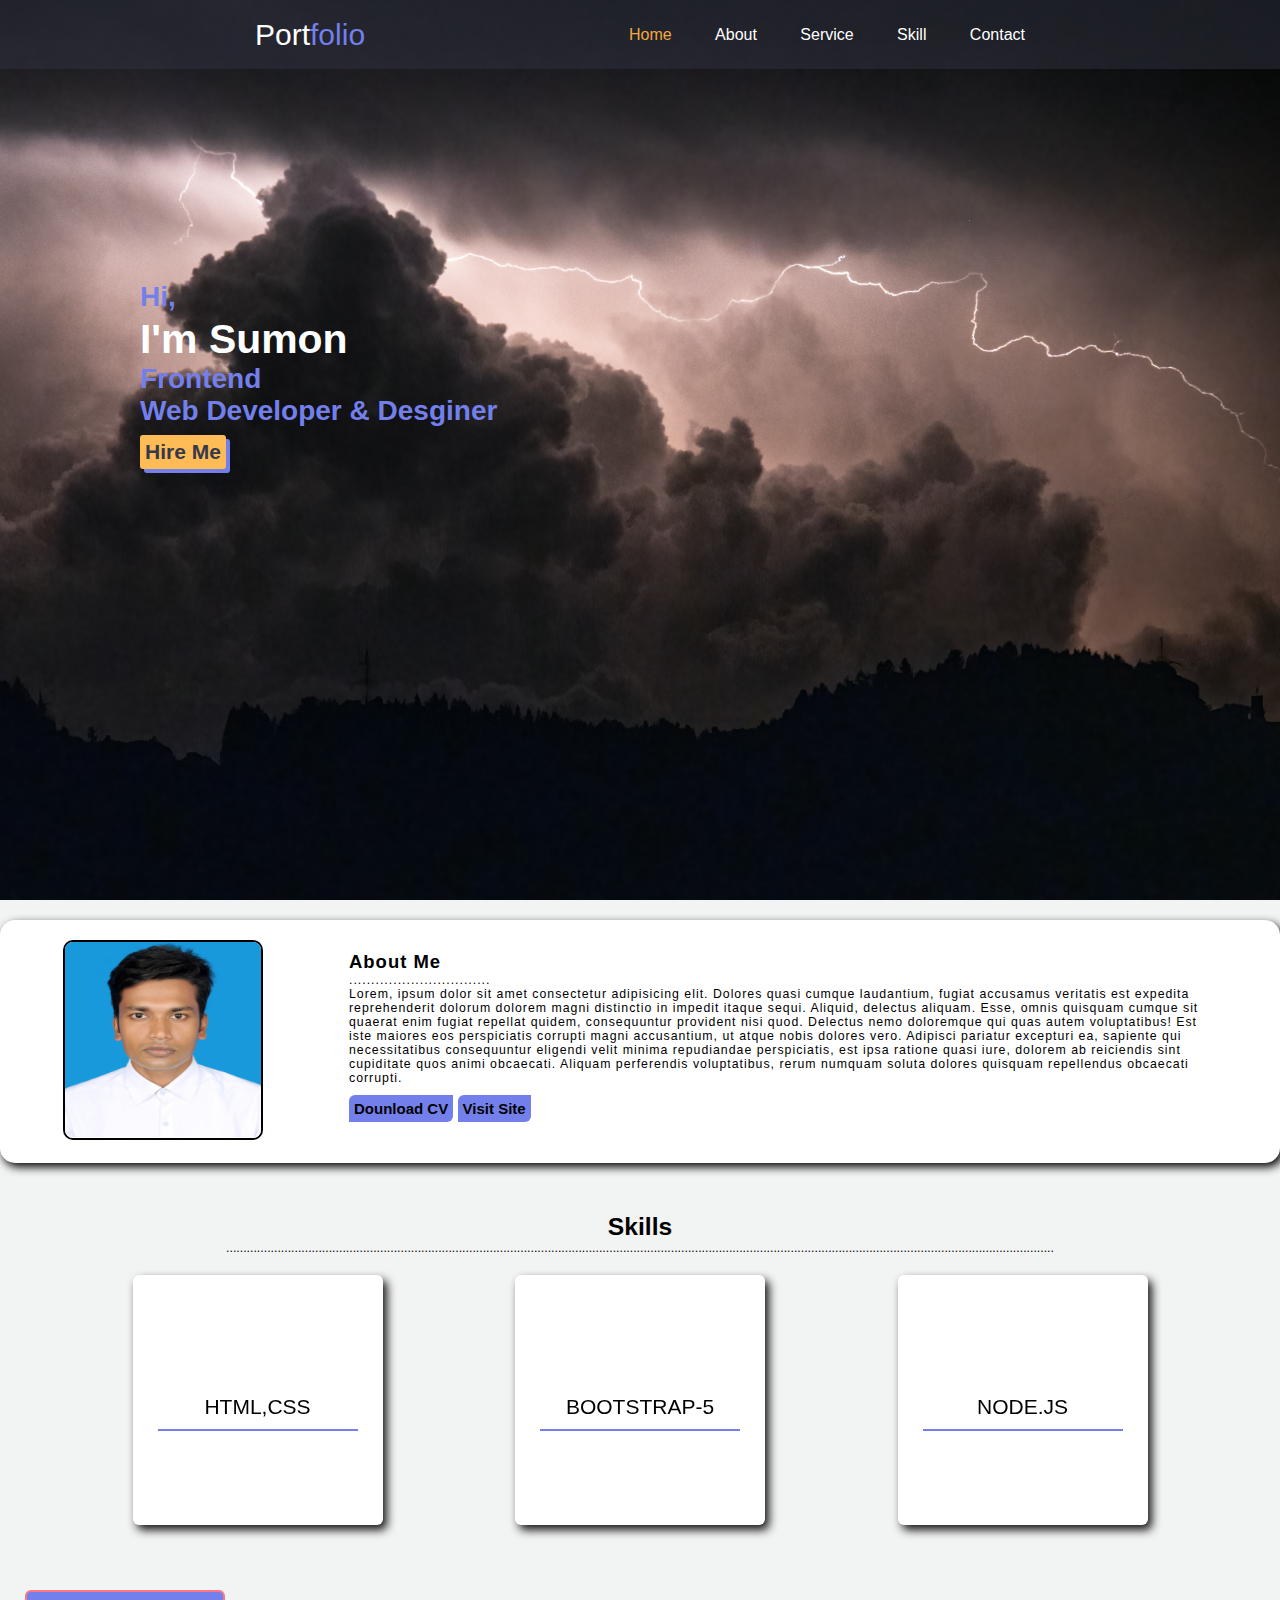
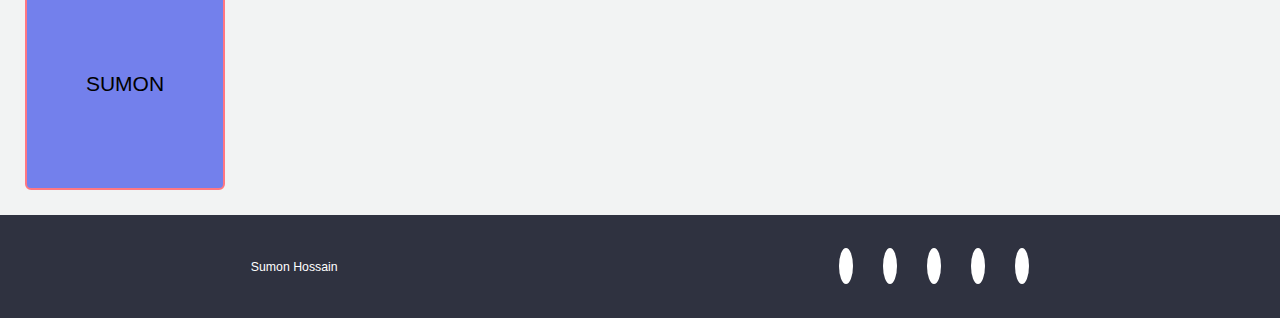
==== index.html @ 9cac77f5 "Aorrw Solved" ====
<!DOCTYPE html>
<html lang="en">
<head>
    <meta charset="UTF-8">
    <meta http-equiv="X-UA-Compatible" content="IE=edge">
    <meta name="viewport" content="width=device-width, initial-scale=1.0">
    <title>My Portfolio</title>
    <!-- font-awesome CDN -->
    <link rel="stylesheet" href="https://cdnjs.cloudflare.com/ajax/libs/font-awesome/6.1.2/css/all.min.css" integrity="sha512-1sCRPdkRXhBV2PBLUdRb4tMg1w2YPf37qatUFeS7zlBy7jJI8Lf4VHwWfZZfpXtYSLy85pkm9GaYVYMfw5BC1A==" crossorigin="anonymous" referrerpolicy="no-referrer" /> 
    <!-- CSS -->
    <link rel="stylesheet" href="index.css">
    <!-- for mobaile responsive desgin -->
    <link rel="stylesheet" media="screen and (max-width: 600px)" href="mobaile.css">
    <!-- for laptop responsive desgin -->
    <link rel="stylesheet" media="screen and (max-width: 900px)" href="laptop.css">
    
</head>
<body>
    <div class="arrow" id="uparrow">
        <a href="#home"><i class="fa-solid fa-angles-up"></i></a>
    </div>

    <div class="containers">
        
        <div class="bg_img" id="home">
            <!-- ------------------NAVBAR START------------------ -->
            <header class="header">
                <div class="container">
                    <div class="row align-items-center justify-content-between">
                        <div class="logo">
                            <a href="#">Port<span>folio</span></a>
                        </div>
                        <button type="button" class="nav-toggler">
                            <span></span>
                        </button>
                        <div class="nav">
                            <ul>
                                <li><a href="#" class="active">Home</a></li>
                                <li><a href="#">About</a></li>
                                <li><a href="#">Service</a></li>
                                <li><a href="#">Skill</a></li>
                                <li><a href="#">Contact</a></li>
                            </ul>
                        </div>
                    </div>
                </div>
            </header>
            
            <!-- ------------------NAVBAR END------------------ -->
            <div class="search2">
                <input type="text" placeholder="Search">
            </div>
            <div class="banner-text">
                <h3> <span class="text3">Hi,</span><br>I'm Sumon</h3>
                <h3 class="text3">Frontend <br>Web Developer & Desginer</h3>           
                <input type="button" value="Hire Me">
            </div>
            
        </div>
        
        
        <!-- ------------------------------ABOUT START----------------------------- -->


        <div class="about">
            <div class="profile-pic">
                <img src="images/Img.jpg" alt="">
            </div>
            <div class="description">
                <h2>About Me</h2>
                ................................
                <p>Lorem, ipsum dolor sit amet consectetur adipisicing elit. Dolores quasi cumque laudantium, fugiat accusamus veritatis est expedita reprehenderit dolorum dolorem magni distinctio in impedit itaque sequi. Aliquid, delectus aliquam. Esse, omnis quisquam cumque sit quaerat enim fugiat repellat quidem, consequuntur provident nisi quod. Delectus nemo doloremque qui quas autem voluptatibus! Est iste maiores eos perspiciatis corrupti magni accusantium, ut atque nobis dolores vero. Adipisci pariatur excepturi ea, sapiente qui necessitatibus consequuntur eligendi velit minima repudiandae perspiciatis, est ipsa ratione quasi iure, dolorem ab reiciendis sint cupiditate quos animi obcaecati. Aliquam perferendis voluptatibus, rerum numquam soluta dolores quisquam repellendus obcaecati corrupti.</p>
                <button>Dounload CV</button>
                <button>Visit Site</button>
            </div>
            
        </div>
    
    
        <!-- ---------------------------SKILL START ----------------------------- -->
        <div class="skills">
            <h1 class="skill">Skills</h1>
           ..................................................................................................................................................................................................................................................
            <div class="skill_div">
                <div class="box">
                  <div class="box_front">
                        HTML,CSS
                        <div class="underline"></div>
                  </div>
                  <div class="box_back">
                        JAVASCRIPT
                        <div class="underline"></div>
                  </div>
                </div>
                <div class="box">
                    <div class="box_front2">
                        BOOTSTRAP-5
                        <div class="underline"></div>
                    </div>
                    <div class="box_back2">REACT.JS
                        <div class="underline"></div></div>
                </div>
                <div class="box">
                    <div class="box_front3">
                        NODE.JS
                        <div class="underline"></div>
                    </div>
                    <div class="box_back3">
                        MONGODB
                        <div class="underline"></div>
                    </div>
                </div>
            </div>
        </div>
    
    
        <div class="animation-div">
            <div class="anim-row">
                <div class="anim-box">
                    SUMON
                </div>
            </div>
        </div>

        <div class="footer">
            <div class="title">
                Sumon Hossain
            </div>
            <div class="link">
                <li><a href="#"><i class="fa-brands fa-facebook-f"></i></a></li>
                <li><a href="#"><i class="fa-brands fa-linkedin-in"></i></a></li>
                <li><a href="#"><i class="fa-solid fa-envelope"></i></a></li>
                <li><a href="#"><i class="fa-brands fa-twitter"></i></a></li>
                <li><a href="#"><i class="fa-brands fa-instagram"></i></a></li>
            </div>
        </div>
    </div>
    
































    <script src="index.js"></script>
</body>
</html>
---- index.css ----
/* ****************Root Variable**************** */
:root{
    --color-primary: #7380ec;
    --color-secondery: #4a964a;
    --color-danger: #ff7782;
    --color-success: #41f1b6;
    --color-warning: #ffbb55;
    --color-white: #fff;
    --color-info-dark: #7d8da1;
    --color-info-light: #dce1eb;
    --color-dark: #363949;
    --color-light: rgba(132,139,200,0.18);
    --color-primary-varient: #111e88;
    --color-dark-varient: #677483;
    --color-background: #F2F3F3;
    --color-Soft: lightgray;
    --color-1: #2f3240;

    --card-border-radius: 2rem;
    --border-radius-1: 0.4rem;
    --border-radius-2: 0.8rem;
    --border-radius-3: 1.2rem;

    --card-padding: 1.8rem;
    --padding: 1.2rem;

    --box-shadow: 0 2rem 3rem var(--color-light);
}

*{
    margin: 0;
    padding: 0;
    box-sizing: border-box;
    text-decoration: none;
    list-style: none;
    outline: 0;
    appearance: none;
    border: 0;
       
}

html{
    font-size: 14px;
}
body{
    width: 100vw;
    height: 100vh;
    font-family: sans-serif;
    font-size: 0.88rem;
    background: var(--color-background);
    user-select: none;
    /* overflow-x: hidden; */
}


.bg_img{
    background-image: url('images/bg.jpg');
    height: 100vh;
    width: 100%;
    background-position: center;
    background-repeat: no-repeat;
    background-size: cover;
    background-attachment: fixed;
}

.bg_img .banner-text{
    display: flex;
    flex-wrap: wrap;
    justify-content: center;
   
    color: var(--color-white);
    margin-top: 200px;
    font-size: 2.5rem;
    margin-left: 10rem;
    display: inline-block;
}
.bg_img .banner-text .text3{
    color: var(--color-primary);
    font-size: 2rem;
}
.bg_img .banner-text .name{
    color: var(--color-primary);
}
.bg_img .banner-text input{
    padding: 5px;
    background-color: var(--color-warning);
    border-radius: 3px;
    font-size: 1.5rem;
    font-weight: bold;
    color: var(--color-dark);
    cursor: pointer;
    transition: all 0.3s ease;
    box-shadow: 4px 4px var(--color-primary);
    animation-name: hirebutton;
    animation-duration: 2s;
    animation-iteration-count: infinite;
}
.bg_img .banner-text input:hover{
    background-color: var(--color-dark);
    color: white;
    box-shadow: none;
    border: 1px solid white;
}


@keyframes hirebutton {
    0%{
        color: white;
    }
    50%{
        color: black;
    }
    100%{
        color: white;
    }
    
}

.search2{
    display: flex;
    flex-wrap: wrap;
    justify-content: center;
    margin-top: 100px;
    display: none;
}
.search2 input{
    padding: 10px;
    width: 300px;
    border-radius: 5px;
    background-image: url('images/search.png');
    background-repeat: no-repeat;
    text-align: start;
    padding-left: 30px;
    background-position: 5px 6px;
    background-size: 25px;
    transition: all 0.3s ease;
}
.search2 input:hover{
    background-color: var(--color-info-light);
    border: var(--color-primary);
    
}

.arrow i{
    color: var(--color-primary);
    background: white;
    border-radius: 50%;
    padding: 5px;
    font-size: 1.5rem;
    position: fixed;
    
    right: 20px;
    bottom: 20px;
    z-index: 22;
    display: none;
}
.arrow.active i{
    display: block;
}
/* id for js */
.arrow.active{
    display: block;
}

/*********************BANNER END*********************** */
ul{
    list-style: none;
}
a{
    text-decoration: none;
}
.container{
    max-width: 800px;
    margin: auto;
}
.row{
    display: flex;
    flex-wrap: wrap;
}
.align-items-center{
    align-items: center;
}
.justify-content-between{
    justify-content: space-between;
}

/* header */
.header{
    background-color: rgba(47, 50, 64, .5);
    padding: 12px 0;
    line-height: 1.5;
}

.header .logo,
.header .nav{
    padding: 0 15px;
}
.header .logo span{
    color: var(--color-primary);
}
.header .logo a{
    font-size: 30px;
    color: #fff;
    text-transform: capitalize;
}


.header .nav ul li{
    display: inline-block;
    margin-left: 40px;
}
.header .nav ul li a{
    display: block;
    font-size: 16px;
    text-transform: capitalize;
    color: #fff;
    padding: 10px 0;
    transition: all 0.3s ease;
}
.header .nav ul li a.active,
.header .nav ul li a:hover{
    color: #f3a93d;
}
.nav-toggler{
    height: 34px;
    width: 44px;
    background-color: #fff;
    border-radius: 4px;
    cursor: pointer;
    border: none;
    display: none;
    margin-right: 15px;
}
.nav-toggler:focus{
    outline: none;
    box-shadow: 0 0 15px rgba(255, 255, 255, 0.5);
}
.nav-toggler span{
    height: 2px;
    width: 20px;
    background-color: var(--color-1);
    display: block;
    margin: auto;
    position: relative;
    transition: all 0.3s ease;
}
.nav-toggler.active span{
    background-color: transparent;
}
.nav-toggler span::before,
.nav-toggler span::after{
    content: '';
    position: absolute;
    left: 0;
    top: 0;
    width: 100%;
    height: 100%;
    background-color: var(--color-1);
    transition: all 0.3s ease;
}
.nav-toggler span::before{
    transform: translateY(-6px);
}
.nav-toggler.active span::before{
    transform: rotate(45deg);
}
.nav-toggler span::after{
    transform: translateY(6px);
}
.nav-toggler.active span::after{
    transform: rotate(135deg);
}
/* float Clear */
.bg_img::after{
    display: table;
    clear: both;
    content: "";
}
/* *************************NAVBAR END************************** */

.about{
    display: flex;
    justify-content: center;
    align-items: center;
    margin: 20px 0;
    padding: 20px;
    background: var(--color-white);
    border-radius: 15px;
    box-shadow: 3px 4px 10px black;
    transition: all 0.3s ease;
}
.about:hover{
    box-shadow: none;
}

.about .profile-pic{
    margin: 0 auto;
   
}

.about .profile-pic img{
    width: 200px;
    height: 200px;
    border: 2px solid black;
    border-radius: 10px ;
}

.about .description{
    width: 70%;
    margin: 0 auto;
    text-align: left;
    letter-spacing: 1px;
}

.about .description h2{
    font-weight: bold;
}

.about .description button{
    background: var(--color-primary);
    margin: 10px 0;
    padding: 5px;
    font-size: 15px;
    font-weight: bold;
    border-top-left-radius: 6px;
    border-bottom-right-radius: 6px;
    cursor: pointer;
    transition: all 0.3s ease;
}
.about .description button:hover{
    background: #4a964a;
    color: #161515;
}
/* ******************************ABOUT END*********************** */

.skills{
    text-align: center;
    padding: 20px;
}
.skills .skill{
  margin-top: 10px;
}

.skills .skill_div{
    display: flex;
    justify-content: space-evenly;
    flex-wrap: wrap;
    align-items: center;
}


.box{
    margin: 20px;
    width: 250px;
    height: 250px;
}
.box_front{
    width: 250px;
    height: 250px;
    background: #FFF;
    position: absolute;
    text-align: center;
    font-size: 1.5rem;
    padding-top: 120px;
    border-radius: 6px;
    box-shadow: 4px 5px 10px #161515;

    transform: rotateY(0deg);
    backface-visibility: hidden;
    transition: transform 1s linear;
}
.box:hover .box_front{
    transform: rotateY(-180deg);
}

.box_back{
    width: 250px;
    height: 250px;
    background: #08b3d1;
    position: absolute;
    text-align: center;
    font-size: 1.5rem;
    padding-top: 120px;
    border-radius: 6px;
    box-shadow: 4px 5px 10px #161515;

    transform: rotateY(180deg);
    backface-visibility: hidden;
    transition: transform 1s linear;
}
.box:hover .box_back{
    transform: rotateY(0deg);
}


.box_front2{
    width: 250px;
    height: 250px;
    background: #FFF;
    position: absolute;
    text-align: center;
    font-size: 1.5rem;
    padding-top: 120px;
    border-radius: 6px;
    box-shadow: 4px 5px 10px #161515;

    transform: rotateX(0deg);
    backface-visibility: hidden;
    transition: transform 1s linear;
}
.box:hover .box_front2{
    transform: rotateX(-180deg);
}

.box_back2{
    width: 250px;
    height: 250px;
    background: salmon;
    position: absolute;
    text-align: center;
    font-size: 1.5rem;
    padding-top: 120px;
    border-radius: 6px;
    box-shadow: 4px 5px 10px #161515;

    transform: rotateY(180deg);
    backface-visibility: hidden;
    transition: transform 1s linear;
}
.box:hover .box_back2{
    transform: rotateX(0deg);
}


.box_front3{
    width: 250px;
    height: 250px;
    background: #FFF;
    position: absolute;
    text-align: center;
    font-size: 1.5rem;
    padding-top: 120px;
    border-radius: 6px;
    box-shadow: 4px 5px 10px #161515;

    transform: rotateX(0deg);
    backface-visibility: hidden;
    transition: transform 1s linear;
}
.box:hover .box_front3{
    transform: rotateX(-180deg);
}

.box_back3{
    width: 250px;
    height: 250px;
    background: #29a58a;
    position: absolute;
    text-align: center;
    font-size: 1.5rem;
    padding-top: 120px;
    border-radius: 6px;
    box-shadow: 4px 5px 10px #161515;

    transform: rotateY(180deg);
    backface-visibility: hidden;
    transition: transform 1s linear;
}
.box:hover .box_back3{
    transform: rotateX(0deg);
}


.underline{
    height: 2px;
    width: 200px;
    margin-left: 25px;
    margin-top: 10px;
    background-color: var(--color-primary);
    position: relative;
}
/* ***********************************SKILL END************************* */

.anim-box{
    background-color: var(--color-primary);
    width: 200px;
    height: 200px;
    margin: 25px;
    text-align: center;
    font-size: 1.5rem;
    padding-top: 80px;

    border-radius: 6px;
    border: 2px solid var(--color-danger);

    position: relative;
    animation-name: div-anim;
    animation-duration: 20s;
    animation-iteration-count: infinite;
    
}

@keyframes div-anim {
    0%{
        left: 0;
        top: 0;
    }
    50%{
        left: 670px;
        top: 0;
    }
    100%{
        top: 0;
        left: 0;
    }
}

/* ****************************FOOTER START*********************** */
.footer{
    display: flex;
    justify-content: space-between;
    align-items: center;
    background: rgb(47, 50, 64);
    padding: 40px 0;
}

.footer .title{
    color: white;
    margin: 0 auto;
}

.footer .link{
    display: flex;
    gap: 30px;
    margin: 0 auto;
}
.footer .link li a{
    background: white;
    padding: 7px;
    border-radius: 50%;
    color: #1298F6;
    font-size: 20px;
}
---- mobaile.css ----
/* responsive desgin */

.nav-toggler{
    display: block;
}
.header .nav{
    width: 100%;
    padding: 0;
    max-height: 0px;
    overflow: hidden;
    visibility: hidden;
    transition: all 0.5s ease;
}
.header .nav.open{
    visibility: visible;
}
.header .nav ul{
    padding: 12px 15px 0;
    border-top: 1px solid rgba(255, 255, 255, 0.2);
    margin-top: 12px;
}
.header .nav ul li{
    display: block;
    margin: 0;
}



.about{
    flex-direction: column;
    
}
.about .description{
    text-align: center;
}
.skill_div{
    flex-direction: column;
    
}
.search input{
    display: none;
}
.search2{
    display: block;
    text-align: center;
}
.bg_img .banner-text{
    margin-top: 50px;
    
    margin-left: 40px;
}
---- laptop.css ----
/* responsive desgin */






/*Grid For desktop:
.col-1 {width: 8.33%;}
.col-2 {width: 16.66%;}
.col-3 {width: 25%;}
.col-4 {width: 33.33%;}
.col-5 {width: 41.66%;}
.col-6 {width: 50%;}
.col-7 {width: 58.33%;}
.col-8 {width: 66.66%;}
.col-9 {width: 75%;}
.col-10 {width: 83.33%;}
.col-11 {width: 91.66%;}
.col-12 {width: 100%;} */


  /* For mobile phones:
  [class*="col-"] {
    width: 50%;
  } */
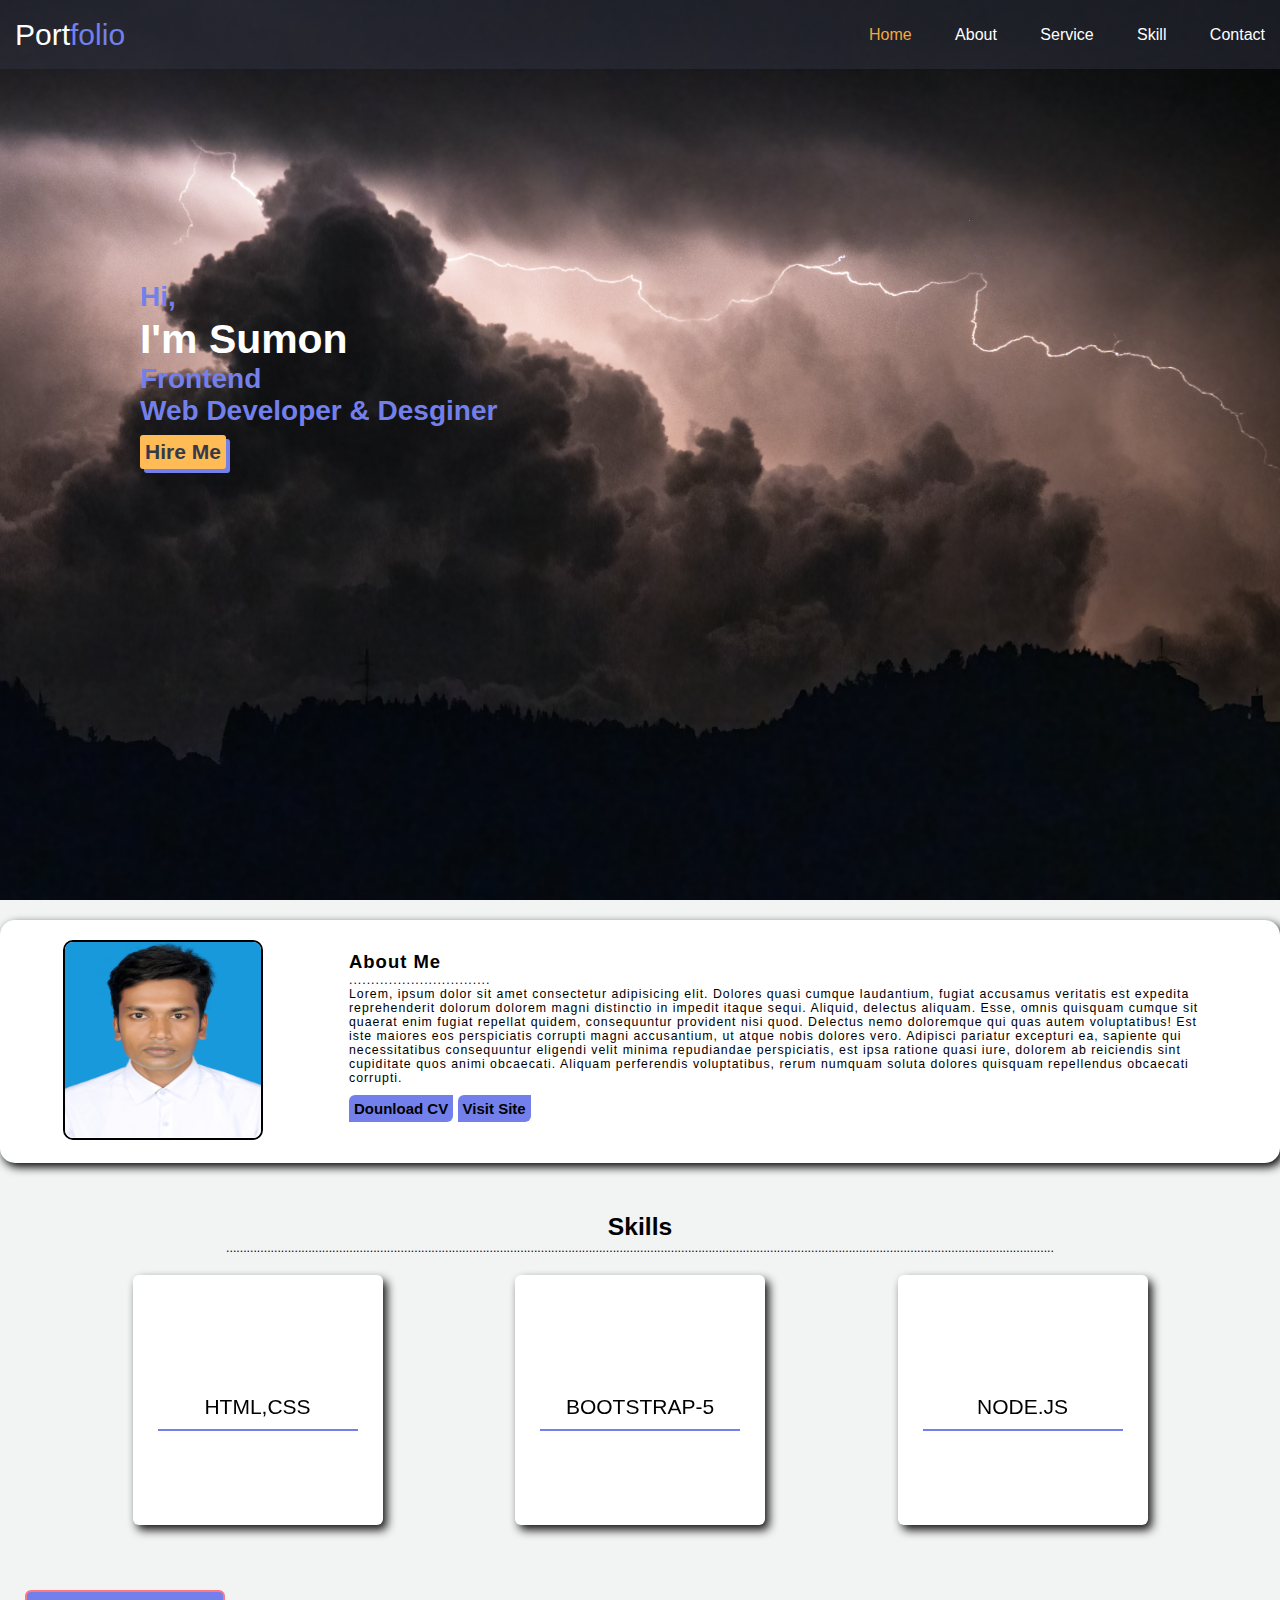
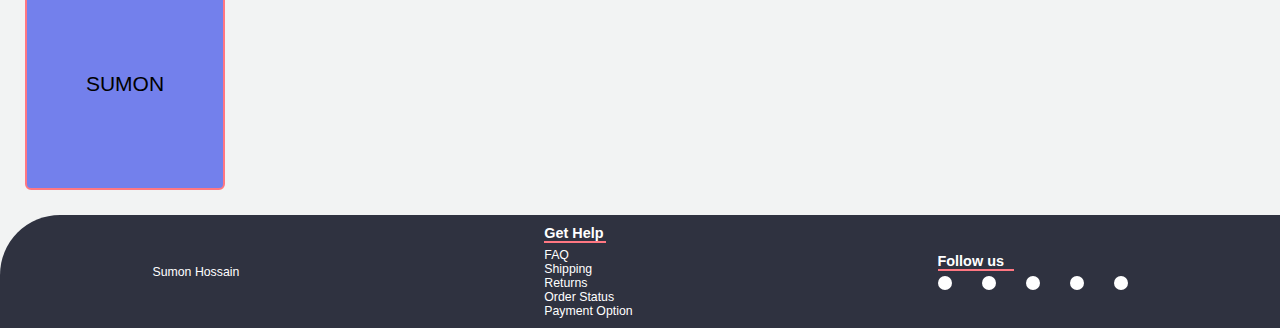
==== commit d81933c3: "footer updated" ====
--- a/index.html
+++ b/index.html
@@ -122,16 +122,27 @@
             </div>
         </div>
 
-        <div class="footer">
-            <div class="title">
-                Sumon Hossain
-            </div>
-            <div class="link">
-                <li><a href="#"><i class="fa-brands fa-facebook-f"></i></a></li>
-                <li><a href="#"><i class="fa-brands fa-linkedin-in"></i></a></li>
-                <li><a href="#"><i class="fa-solid fa-envelope"></i></a></li>
-                <li><a href="#"><i class="fa-brands fa-twitter"></i></a></li>
-                <li><a href="#"><i class="fa-brands fa-instagram"></i></a></li>
+        <div class="main_footer">
+            <div class="footer">
+                <div class="title">
+                    Sumon Hossain
+                </div>
+                <div class="help">
+                    <h3>Get Help</h3>
+                    <div class="underline"></div>                   
+                    <p>FAQ<br>Shipping<br>Returns<br>Order Status<br>Payment Option</p>
+                </div>
+                <div class="contact">
+                    <h3>Follow us</h3>
+                    <div class="underline"></div>
+                    <div class="link">                    
+                        <li><a href="#"><i class="fa-brands fa-facebook-f"></i></a></li>
+                        <li><a href="#"><i class="fa-brands fa-linkedin-in"></i></a></li>
+                        <li><a href="#"><i class="fa-solid fa-envelope"></i></a></li>
+                        <li><a href="#"><i class="fa-brands fa-twitter"></i></a></li>
+                        <li><a href="#"><i class="fa-brands fa-instagram"></i></a></li>
+                    </div>
+                </div>
             </div>
         </div>
     </div>
--- a/index.css
+++ b/index.css
@@ -52,7 +52,7 @@
     /* overflow-x: hidden; */
 }
 
-
+/* **************************BANNER********************** */
 .bg_img{
     background-image: url('images/bg.jpg');
     height: 100vh;
@@ -143,9 +143,9 @@
 
 .arrow i{
     color: var(--color-primary);
-    background: white;
-    border-radius: 50%;
-    padding: 5px;
+    background: rgb(255, 255, 255,.5);
+    border-radius: 5px;
+    padding: 7px;
     font-size: 1.5rem;
     position: fixed;
     
@@ -170,7 +170,7 @@
     text-decoration: none;
 }
 .container{
-    max-width: 800px;
+    width: 100%;
     margin: auto;
 }
 .row{
@@ -517,27 +517,46 @@
 
 /* ****************************FOOTER START*********************** */
 .footer{
-    display: flex;
-    justify-content: space-between;
+    background: rgb(47, 50, 64);
+    display: flex;
+    justify-content: space-around;
     align-items: center;
-    background: rgb(47, 50, 64);
-    padding: 40px 0;
+    padding-top: 10px;
+    padding-bottom: 10px;
+    border-top-left-radius: 60px;
 }
 
 .footer .title{
     color: white;
-    margin: 0 auto;
-}
-
-.footer .link{
+   
+}
+.footer .help{
+    color: white;
+}
+.footer .help .underline{
+    width: 70%;
+    margin: 0;
+    margin-bottom: 5px;
+    height: 2px;
+    background-color: var(--color-danger);
+}
+.footer .contact h3{
+    color: white;
+}
+.footer .contact .underline{
+    width: 40%;
+    margin: 0;
+    margin-bottom: 5px;
+    height: 2px;
+    background-color: var(--color-danger);
+}
+.footer .contact .link{
     display: flex;
     gap: 30px;
-    margin: 0 auto;
-}
-.footer .link li a{
+}
+.footer .contact .link li{
     background: white;
     padding: 7px;
     border-radius: 50%;
-    color: #1298F6;
     font-size: 20px;
 }
--- a/mobaile.css
+++ b/mobaile.css
@@ -48,4 +48,15 @@
     margin-top: 50px;
     
     margin-left: 40px;
+}
+
+/* **************************FOOTER************************** */
+.footer{
+    flex-direction: column;
+}
+.footer .title{
+    margin-bottom: 2rem;
+}
+.footer .help{
+    margin-bottom: 2rem;
 }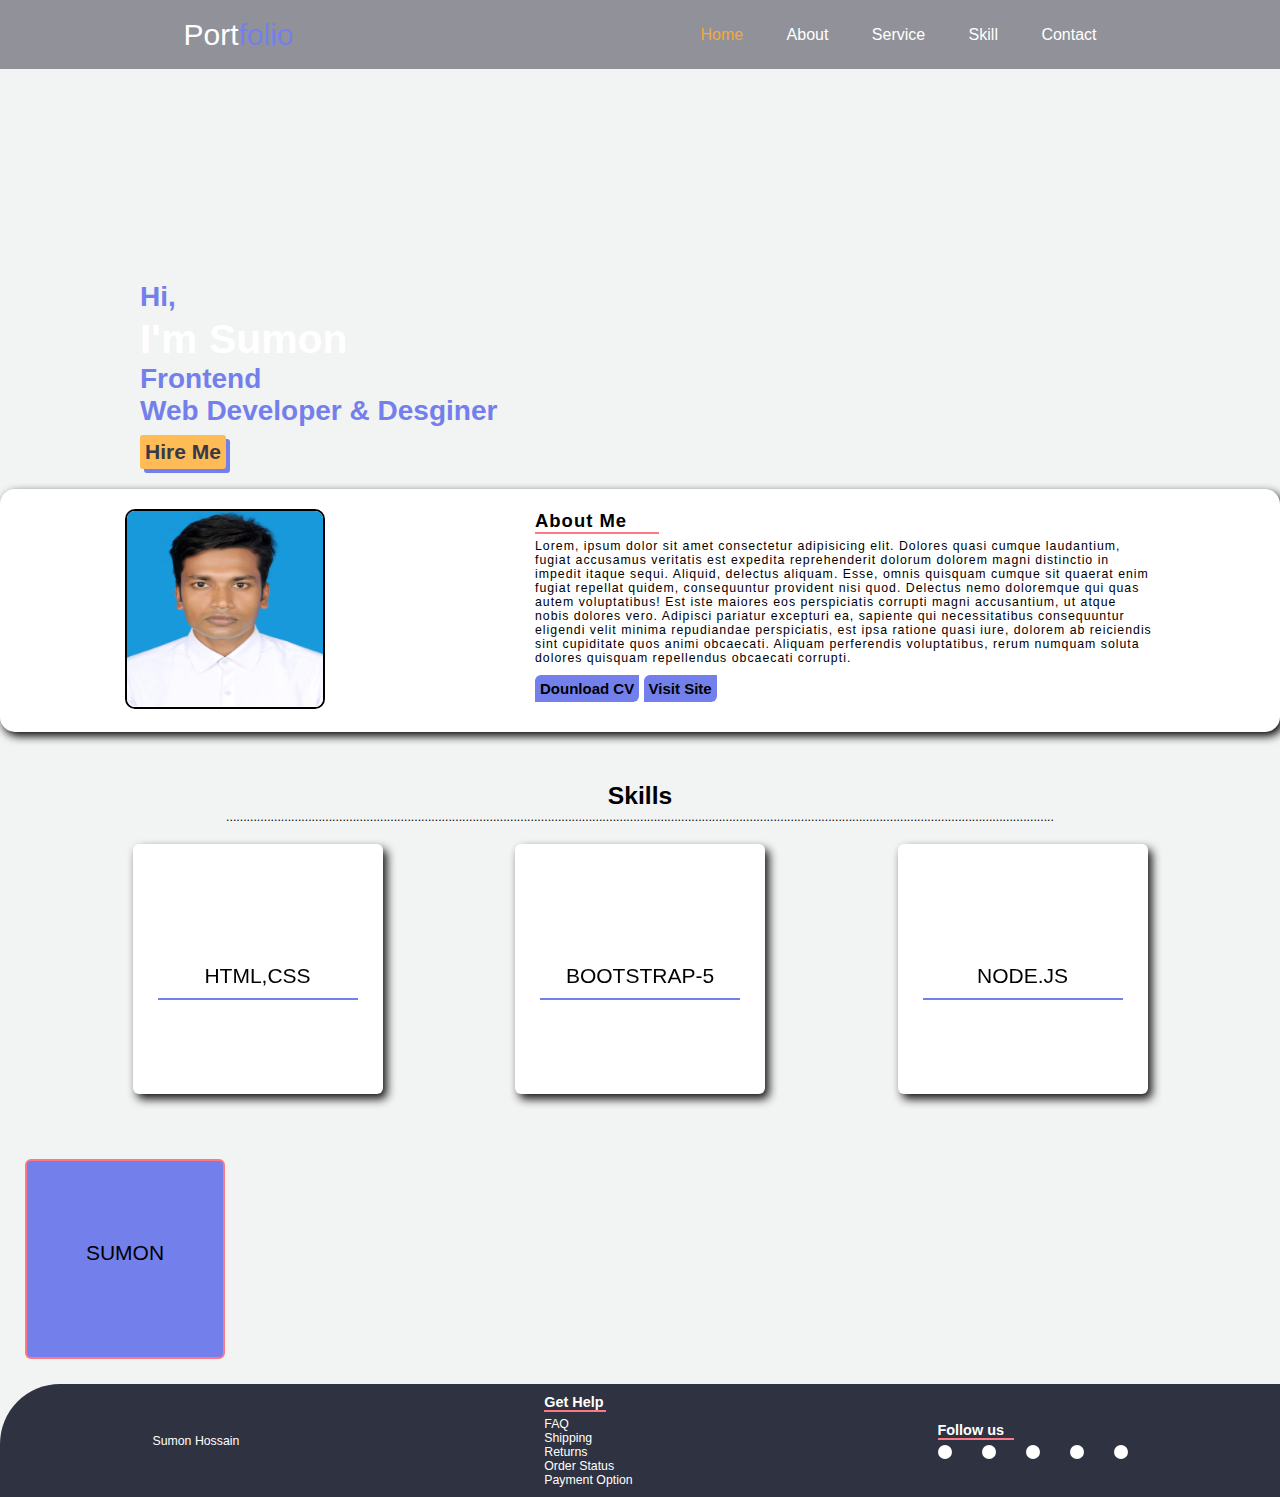
==== commit dc033277: "Banner responsive" ====
--- a/index.html
+++ b/index.html
@@ -8,11 +8,11 @@
     <!-- font-awesome CDN -->
     <link rel="stylesheet" href="https://cdnjs.cloudflare.com/ajax/libs/font-awesome/6.1.2/css/all.min.css" integrity="sha512-1sCRPdkRXhBV2PBLUdRb4tMg1w2YPf37qatUFeS7zlBy7jJI8Lf4VHwWfZZfpXtYSLy85pkm9GaYVYMfw5BC1A==" crossorigin="anonymous" referrerpolicy="no-referrer" /> 
     <!-- CSS -->
-    <link rel="stylesheet" href="index.css">
+    <link rel="stylesheet" href="CSS/index.css">
     <!-- for mobaile responsive desgin -->
-    <link rel="stylesheet" media="screen and (max-width: 600px)" href="mobaile.css">
+    <link rel="stylesheet" media="screen and (max-width: 600px)" href="CSS/mobaile.css">
     <!-- for laptop responsive desgin -->
-    <link rel="stylesheet" media="screen and (max-width: 900px)" href="laptop.css">
+    <link rel="stylesheet" media="screen and (max-width: 900px)" href="CSS/laptop.css">
     
 </head>
 <body>
@@ -68,7 +68,7 @@
             </div>
             <div class="description">
                 <h2>About Me</h2>
-                ................................
+                <div class="underline"></div>
                 <p>Lorem, ipsum dolor sit amet consectetur adipisicing elit. Dolores quasi cumque laudantium, fugiat accusamus veritatis est expedita reprehenderit dolorum dolorem magni distinctio in impedit itaque sequi. Aliquid, delectus aliquam. Esse, omnis quisquam cumque sit quaerat enim fugiat repellat quidem, consequuntur provident nisi quod. Delectus nemo doloremque qui quas autem voluptatibus! Est iste maiores eos perspiciatis corrupti magni accusantium, ut atque nobis dolores vero. Adipisci pariatur excepturi ea, sapiente qui necessitatibus consequuntur eligendi velit minima repudiandae perspiciatis, est ipsa ratione quasi iure, dolorem ab reiciendis sint cupiditate quos animi obcaecati. Aliquam perferendis voluptatibus, rerum numquam soluta dolores quisquam repellendus obcaecati corrupti.</p>
                 <button>Dounload CV</button>
                 <button>Visit Site</button>
--- a/CSS/index.css
+++ b/CSS/index.css
@@ -0,0 +1,573 @@
+/* ****************Root Variable**************** */
+:root{
+    --color-primary: #7380ec;
+    --color-secondery: #4a964a;
+    --color-danger: #ff7782;
+    --color-success: #41f1b6;
+    --color-warning: #ffbb55;
+    --color-white: #fff;
+    --color-info-dark: #7d8da1;
+    --color-info-light: #dce1eb;
+    --color-dark: #363949;
+    --color-light: rgba(132,139,200,0.18);
+    --color-primary-varient: #111e88;
+    --color-dark-varient: #677483;
+    --color-background: #F2F3F3;
+    --color-Soft: lightgray;
+    --color-1: #2f3240;
+
+    --card-border-radius: 2rem;
+    --border-radius-1: 0.4rem;
+    --border-radius-2: 0.8rem;
+    --border-radius-3: 1.2rem;
+
+    --card-padding: 1.8rem;
+    --padding: 1.2rem;
+
+    --box-shadow: 0 2rem 3rem var(--color-light);
+}
+
+*{
+    margin: 0;
+    padding: 0;
+    box-sizing: border-box;
+    text-decoration: none;
+    list-style: none;
+    outline: 0;
+    appearance: none;
+    border: 0;
+       
+}
+
+html{
+    font-size: 14px;
+}
+body{
+    width: 100vw;
+    height: 100vh;
+    font-family: sans-serif;
+    font-size: 0.88rem;
+    background: var(--color-background);
+    user-select: none;
+    /* overflow-x: hidden; */
+}
+
+/* **************************BANNER********************** */
+.bg_img{
+    display: flex;
+    justify-content: center;
+    flex-direction: column;
+    width: 100%;
+    /* background-image: url(''); */
+    /* height: 100vh; */
+    /* background-position: center;
+    background-repeat: no-repeat;
+    background-size: cover;
+    background-attachment: fixed; */
+}
+
+.bg_img .banner-text{
+    display: flex;
+    flex-wrap: wrap;
+    justify-content: center;
+   
+    color: var(--color-white);
+    margin-top: 200px;
+    font-size: 2.5rem;
+    margin-left: 10rem;
+    display: inline-block;
+}
+.bg_img .banner-text .text3{
+    color: var(--color-primary);
+    font-size: 2rem;
+}
+.bg_img .banner-text .name{
+    color: var(--color-primary);
+}
+.bg_img .banner-text input{
+    padding: 5px;
+    background-color: var(--color-warning);
+    border-radius: 3px;
+    font-size: 1.5rem;
+    font-weight: bold;
+    color: var(--color-dark);
+    cursor: pointer;
+    transition: all 0.3s ease;
+    box-shadow: 4px 4px var(--color-primary);
+    animation-name: hirebutton;
+    animation-duration: 2s;
+    animation-iteration-count: infinite;
+}
+.bg_img .banner-text input:hover{
+    background-color: var(--color-dark);
+    color: white;
+    box-shadow: none;
+    border: 1px solid white;
+}
+
+
+@keyframes hirebutton {
+    0%{
+        color: white;
+    }
+    50%{
+        color: black;
+    }
+    100%{
+        color: white;
+    }
+    
+}
+
+.search2{
+    display: flex;
+    flex-wrap: wrap;
+    justify-content: center;
+    margin-top: 100px;
+    display: none;
+}
+.search2 input{
+    padding: 10px;
+    width: 300px;
+    border-radius: 5px;
+    background-image: url('');
+    background-repeat: no-repeat;
+    text-align: start;
+    padding-left: 30px;
+    background-position: 5px 6px;
+    background-size: 25px;
+    transition: all 0.3s ease;
+}
+.search2 input:hover{
+    background-color: var(--color-info-light);
+    border: var(--color-primary);
+    
+}
+
+.arrow i{
+    color: var(--color-primary);
+    background: rgb(255, 255, 255,.5);
+    border-radius: 5px;
+    padding: 7px;
+    font-size: 1.5rem;
+    position: fixed;
+    
+    right: 20px;
+    bottom: 20px;
+    z-index: 22;
+    display: none;
+}
+.arrow.active i{
+    display: block;
+}
+/* id for js */
+.arrow.active{
+    display: block;
+}
+
+/*********************BANNER END*********************** */
+ul{
+    list-style: none;
+}
+a{
+    text-decoration: none;
+}
+.container{
+    width: 100%;
+    margin: auto;
+}
+.row{
+    display: flex;
+    flex-wrap: wrap;
+}
+.align-items-center{
+    align-items: center;
+}
+.justify-content-between{
+    justify-content: space-around;
+}
+
+/* header */
+.header{
+    background-color: rgba(47, 50, 64, .5);
+    padding: 12px 0;
+    line-height: 1.5;
+}
+
+.header .logo,
+.header .nav{
+    padding: 0 15px;
+}
+.header .logo span{
+    color: var(--color-primary);
+}
+.header .logo a{
+    font-size: 30px;
+    color: #fff;
+    text-transform: capitalize;
+}
+
+
+.header .nav ul li{
+    display: inline-block;
+    margin-left: 40px;
+}
+.header .nav ul li a{
+    display: block;
+    font-size: 16px;
+    text-transform: capitalize;
+    color: #fff;
+    padding: 10px 0;
+    transition: all 0.3s ease;
+}
+.header .nav ul li a.active,
+.header .nav ul li a:hover{
+    color: #f3a93d;
+}
+.nav-toggler{
+    height: 34px;
+    width: 44px;
+    background-color: #fff;
+    border-radius: 4px;
+    cursor: pointer;
+    border: none;
+    display: none;
+    margin-right: 15px;
+}
+.nav-toggler:focus{
+    outline: none;
+    box-shadow: 0 0 15px rgba(255, 255, 255, 0.5);
+}
+.nav-toggler span{
+    height: 2px;
+    width: 20px;
+    background-color: var(--color-1);
+    display: block;
+    margin: auto;
+    position: relative;
+    transition: all 0.3s ease;
+}
+.nav-toggler.active span{
+    background-color: transparent;
+}
+.nav-toggler span::before,
+.nav-toggler span::after{
+    content: '';
+    position: absolute;
+    left: 0;
+    top: 0;
+    width: 100%;
+    height: 100%;
+    background-color: var(--color-1);
+    transition: all 0.3s ease;
+}
+.nav-toggler span::before{
+    transform: translateY(-6px);
+}
+.nav-toggler.active span::before{
+    transform: rotate(45deg);
+}
+.nav-toggler span::after{
+    transform: translateY(6px);
+}
+.nav-toggler.active span::after{
+    transform: rotate(135deg);
+}
+/* float Clear */
+.bg_img::after{
+    display: table;
+    clear: both;
+    content: "";
+}
+/* *************************NAVBAR END************************** */
+
+.about{
+    display: flex;
+    justify-content: center;
+    align-items: center;
+    margin: 20px 0;
+    padding: 20px;
+    background: var(--color-white);
+    border-radius: 15px;
+    box-shadow: 3px 4px 10px black;
+    transition: all 0.3s ease;
+}
+.about:hover{
+    box-shadow: none;
+}
+
+.about .profile-pic{
+    margin: 0 auto;
+   
+}
+
+.about .profile-pic img{
+    width: 200px;
+    height: 200px;
+    border: 2px solid black;
+    border-radius: 10px ;
+}
+
+.about .description{
+    width: 50%;
+    margin: 0 auto;
+    text-align: left;
+    letter-spacing: 1px;
+}
+
+.about .description h2{
+    font-weight: bold;
+}
+
+.about .description .underline{
+    width: 20%;
+    margin: 0;
+    margin-bottom: 5px;
+    height: 2px;
+    background-color: var(--color-danger);
+}
+
+.about .description button{
+    background: var(--color-primary);
+    margin: 10px 0;
+    padding: 5px;
+    font-size: 15px;
+    font-weight: bold;
+    border-top-left-radius: 6px;
+    border-bottom-right-radius: 6px;
+    cursor: pointer;
+    transition: all 0.3s ease;
+}
+.about .description button:hover{
+    background: #4a964a;
+    color: #161515;
+}
+/* ******************************ABOUT END*********************** */
+
+.skills{
+    text-align: center;
+    padding: 20px;
+}
+.skills .skill{
+  margin-top: 10px;
+}
+
+.skills .skill_div{
+    display: flex;
+    justify-content: space-evenly;
+    flex-wrap: wrap;
+    align-items: center;
+}
+
+
+.box{
+    margin: 20px;
+    width: 250px;
+    height: 250px;
+}
+.box_front{
+    width: 250px;
+    height: 250px;
+    background: #FFF;
+    position: absolute;
+    text-align: center;
+    font-size: 1.5rem;
+    padding-top: 120px;
+    border-radius: 6px;
+    box-shadow: 4px 5px 10px #161515;
+
+    transform: rotateY(0deg);
+    backface-visibility: hidden;
+    transition: transform 1s linear;
+}
+.box:hover .box_front{
+    transform: rotateY(-180deg);
+}
+
+.box_back{
+    width: 250px;
+    height: 250px;
+    background: #08b3d1;
+    position: absolute;
+    text-align: center;
+    font-size: 1.5rem;
+    padding-top: 120px;
+    border-radius: 6px;
+    box-shadow: 4px 5px 10px #161515;
+
+    transform: rotateY(180deg);
+    backface-visibility: hidden;
+    transition: transform 1s linear;
+}
+.box:hover .box_back{
+    transform: rotateY(0deg);
+}
+
+
+.box_front2{
+    width: 250px;
+    height: 250px;
+    background: #FFF;
+    position: absolute;
+    text-align: center;
+    font-size: 1.5rem;
+    padding-top: 120px;
+    border-radius: 6px;
+    box-shadow: 4px 5px 10px #161515;
+
+    transform: rotateX(0deg);
+    backface-visibility: hidden;
+    transition: transform 1s linear;
+}
+.box:hover .box_front2{
+    transform: rotateX(-180deg);
+}
+
+.box_back2{
+    width: 250px;
+    height: 250px;
+    background: salmon;
+    position: absolute;
+    text-align: center;
+    font-size: 1.5rem;
+    padding-top: 120px;
+    border-radius: 6px;
+    box-shadow: 4px 5px 10px #161515;
+
+    transform: rotateY(180deg);
+    backface-visibility: hidden;
+    transition: transform 1s linear;
+}
+.box:hover .box_back2{
+    transform: rotateX(0deg);
+}
+
+
+.box_front3{
+    width: 250px;
+    height: 250px;
+    background: #FFF;
+    position: absolute;
+    text-align: center;
+    font-size: 1.5rem;
+    padding-top: 120px;
+    border-radius: 6px;
+    box-shadow: 4px 5px 10px #161515;
+
+    transform: rotateX(0deg);
+    backface-visibility: hidden;
+    transition: transform 1s linear;
+}
+.box:hover .box_front3{
+    transform: rotateX(-180deg);
+}
+
+.box_back3{
+    width: 250px;
+    height: 250px;
+    background: #29a58a;
+    position: absolute;
+    text-align: center;
+    font-size: 1.5rem;
+    padding-top: 120px;
+    border-radius: 6px;
+    box-shadow: 4px 5px 10px #161515;
+
+    transform: rotateY(180deg);
+    backface-visibility: hidden;
+    transition: transform 1s linear;
+}
+.box:hover .box_back3{
+    transform: rotateX(0deg);
+}
+
+
+.underline{
+    height: 2px;
+    width: 200px;
+    margin-left: 25px;
+    margin-top: 10px;
+    background-color: var(--color-primary);
+    position: relative;
+}
+/* ***********************************SKILL END************************* */
+
+.anim-box{
+    background-color: var(--color-primary);
+    width: 200px;
+    height: 200px;
+    margin: 25px;
+    text-align: center;
+    font-size: 1.5rem;
+    padding-top: 80px;
+
+    border-radius: 6px;
+    border: 2px solid var(--color-danger);
+
+    position: relative;
+    animation-name: div-anim;
+    animation-duration: 20s;
+    animation-iteration-count: infinite;
+    
+}
+
+@keyframes div-anim {
+    0%{
+        left: 0;
+        top: 0;
+    }
+    50%{
+        left: 670px;
+        top: 0;
+    }
+    100%{
+        top: 0;
+        left: 0;
+    }
+}
+
+/* ****************************FOOTER START*********************** */
+.footer{
+    background: rgb(47, 50, 64);
+    display: flex;
+    justify-content: space-around;
+    align-items: center;
+    padding-top: 10px;
+    padding-bottom: 10px;
+    border-top-left-radius: 60px;
+}
+
+.footer .title{
+    color: white;
+   
+}
+.footer .help{
+    color: white;
+}
+.footer .help .underline{
+    width: 70%;
+    margin: 0;
+    margin-bottom: 5px;
+    height: 2px;
+    background-color: var(--color-danger);
+}
+.footer .contact h3{
+    color: white;
+}
+.footer .contact .underline{
+    width: 40%;
+    margin: 0;
+    margin-bottom: 5px;
+    height: 2px;
+    background-color: var(--color-danger);
+}
+.footer .contact .link{
+    display: flex;
+    gap: 30px;
+}
+.footer .contact .link li{
+    background: white;
+    padding: 7px;
+    border-radius: 50%;
+    font-size: 20px;
+}
--- a/CSS/mobaile.css
+++ b/CSS/mobaile.css
@@ -0,0 +1,66 @@
+/* responsive desgin */
+
+.nav-toggler{
+    display: block;
+}
+.header .nav{
+    width: 100%;
+    padding: 0;
+    max-height: 0px;
+    overflow: hidden;
+    visibility: hidden;
+    transition: all 0.5s ease;
+}
+.header .nav.open{
+    visibility: visible;
+}
+.header .nav ul{
+    padding: 12px 15px 0;
+    border-top: 1px solid rgba(255, 255, 255, 0.2);
+    margin-top: 12px;
+}
+.header .nav ul li{
+    display: block;
+    margin: 0;
+}
+
+
+
+.about{
+    flex-direction: column;
+    
+}
+.about .description{
+    text-align: center;
+}
+.skill_div{
+    flex-direction: column;
+    
+}
+.about .description .underline{
+    margin: auto;
+    width: 40%;
+}
+.search input{
+    display: none;
+}
+.search2{
+    display: block;
+    text-align: center;
+}
+.bg_img .banner-text{
+    margin-top: 50px;
+    
+    margin-left: 40px;
+}
+
+/* **************************FOOTER************************** */
+.footer{
+    flex-direction: column;
+}
+.footer .title{
+    margin-bottom: 2rem;
+}
+.footer .help{
+    margin-bottom: 2rem;
+}--- a/CSS/laptop.css
+++ b/CSS/laptop.css
@@ -0,0 +1,26 @@
+/* responsive desgin */
+
+
+
+
+
+
+/*Grid For desktop:
+.col-1 {width: 8.33%;}
+.col-2 {width: 16.66%;}
+.col-3 {width: 25%;}
+.col-4 {width: 33.33%;}
+.col-5 {width: 41.66%;}
+.col-6 {width: 50%;}
+.col-7 {width: 58.33%;}
+.col-8 {width: 66.66%;}
+.col-9 {width: 75%;}
+.col-10 {width: 83.33%;}
+.col-11 {width: 91.66%;}
+.col-12 {width: 100%;} */
+
+
+  /* For mobile phones:
+  [class*="col-"] {
+    width: 50%;
+  } */
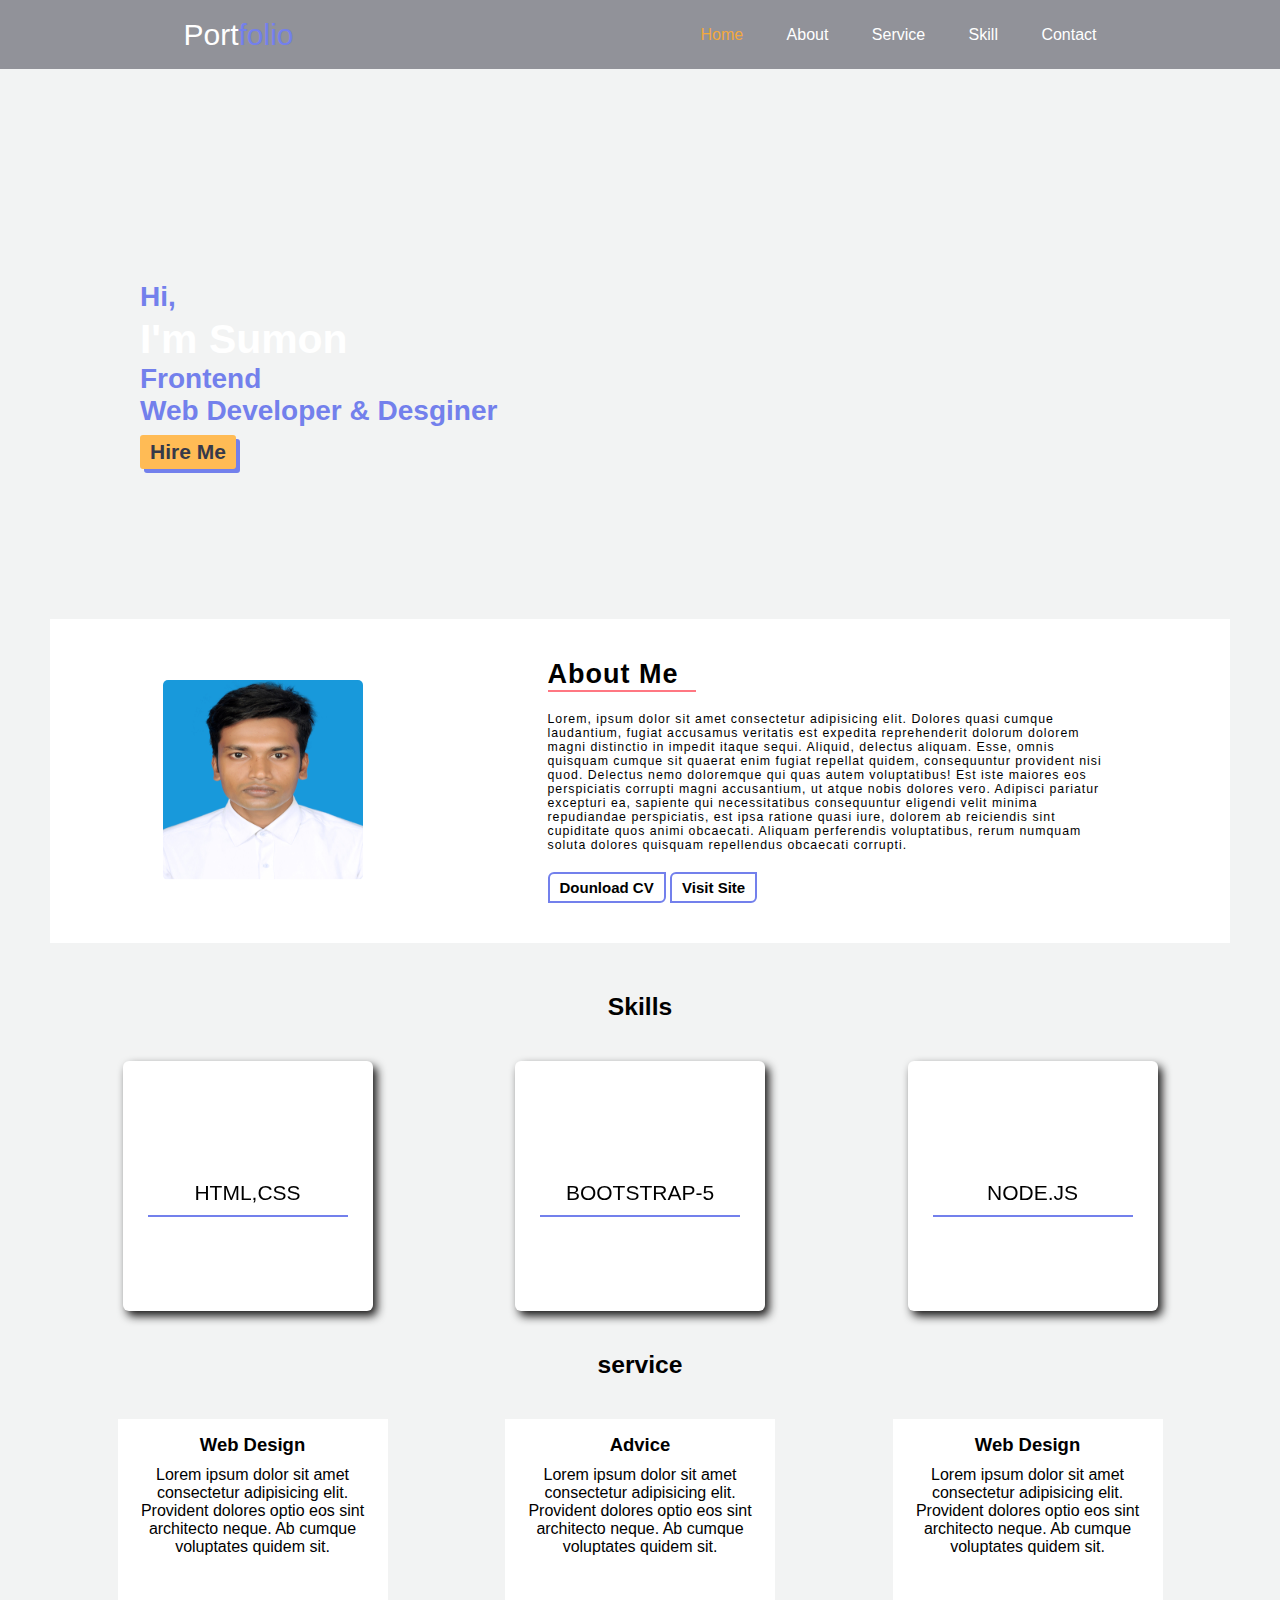
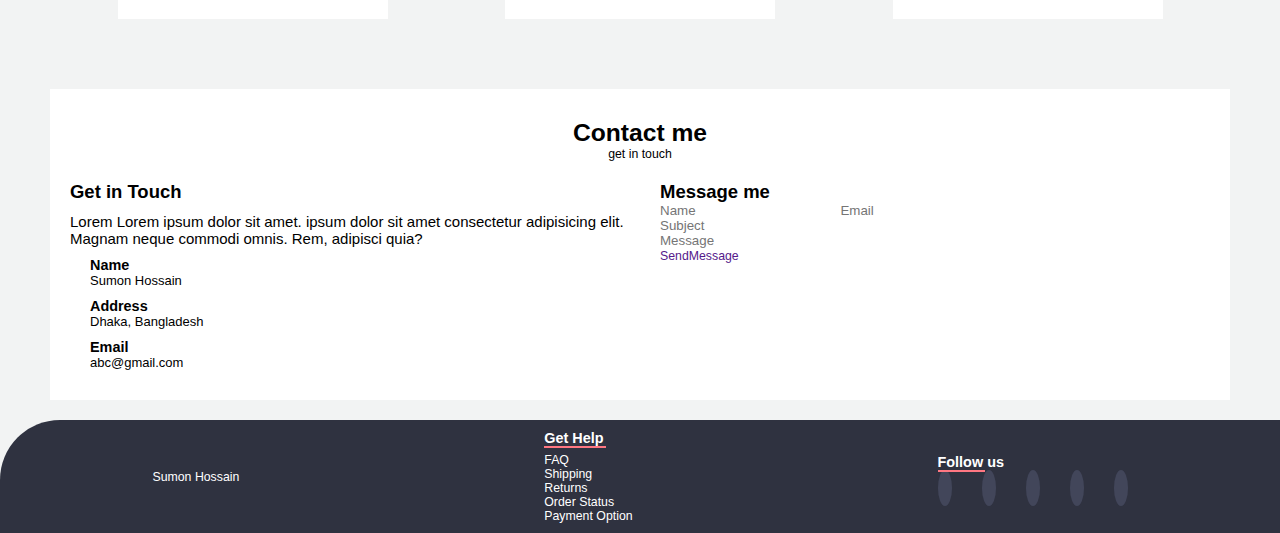
==== commit 169c869e: "service done" ====
--- a/index.html
+++ b/index.html
@@ -36,10 +36,10 @@
                         <div class="nav">
                             <ul>
                                 <li><a href="#" class="active">Home</a></li>
-                                <li><a href="#">About</a></li>
-                                <li><a href="#">Service</a></li>
-                                <li><a href="#">Skill</a></li>
-                                <li><a href="#">Contact</a></li>
+                                <li><a href="#aboutId">About</a></li>
+                                <li><a href="#service">Service</a></li>
+                                <li><a href="#skillsId">Skill</a></li>
+                                <li><a href="#footer">Contact</a></li>
                             </ul>
                         </div>
                     </div>
@@ -62,13 +62,15 @@
         <!-- ------------------------------ABOUT START----------------------------- -->
 
 
-        <div class="about">
+        <div class="about" id="aboutId">
             <div class="profile-pic">
                 <img src="images/Img.jpg" alt="">
             </div>
             <div class="description">
-                <h2>About Me</h2>
-                <div class="underline"></div>
+                <div class="title">
+                    <h2>About Me</h2>
+                    <div class="underline"></div>
+                </div>
                 <p>Lorem, ipsum dolor sit amet consectetur adipisicing elit. Dolores quasi cumque laudantium, fugiat accusamus veritatis est expedita reprehenderit dolorum dolorem magni distinctio in impedit itaque sequi. Aliquid, delectus aliquam. Esse, omnis quisquam cumque sit quaerat enim fugiat repellat quidem, consequuntur provident nisi quod. Delectus nemo doloremque qui quas autem voluptatibus! Est iste maiores eos perspiciatis corrupti magni accusantium, ut atque nobis dolores vero. Adipisci pariatur excepturi ea, sapiente qui necessitatibus consequuntur eligendi velit minima repudiandae perspiciatis, est ipsa ratione quasi iure, dolorem ab reiciendis sint cupiditate quos animi obcaecati. Aliquam perferendis voluptatibus, rerum numquam soluta dolores quisquam repellendus obcaecati corrupti.</p>
                 <button>Dounload CV</button>
                 <button>Visit Site</button>
@@ -78,9 +80,8 @@
     
     
         <!-- ---------------------------SKILL START ----------------------------- -->
-        <div class="skills">
-            <h1 class="skill">Skills</h1>
-           ..................................................................................................................................................................................................................................................
+        <div class="skills" id="skillsId">
+            <h1 class="skill">Skills</h1>           
             <div class="skill_div">
                 <div class="box">
                   <div class="box_front">
@@ -97,9 +98,10 @@
                         BOOTSTRAP-5
                         <div class="underline"></div>
                     </div>
-                    <div class="box_back2">REACT.JS
+                    <div class="box_back2">
+                        REACT.JS
                         <div class="underline"></div></div>
-                </div>
+                    </div>
                 <div class="box">
                     <div class="box_front3">
                         NODE.JS
@@ -112,17 +114,86 @@
                 </div>
             </div>
         </div>
-    
-    
-        <div class="animation-div">
-            <div class="anim-row">
-                <div class="anim-box">
-                    SUMON
-                </div>
-            </div>
-        </div>
-
-        <div class="main_footer">
+
+
+        <!-- ---------------------------SERVICE SECTION ----------------------------- -->
+        <div class="service" id="service">
+            <h1>service</h1>
+            <div class="services">
+                <div class="servicebox">
+                  <div class="card_1">
+                        <i class="fa-solid fa-paintbrush"></i>
+                        <h2>Web Design</h2>
+                        <p>Lorem ipsum dolor sit amet consectetur adipisicing elit. Provident dolores optio eos sint architecto neque. Ab cumque voluptates quidem sit.</p>
+                  </div>
+                </div>
+                <div class="servicebox">
+                    <div class="card_1">
+                        <h2>Advice</h2>
+                        <p>Lorem ipsum dolor sit amet consectetur adipisicing elit. Provident dolores optio eos sint architecto neque. Ab cumque voluptates quidem sit.</p>
+                    </div>
+                </div>
+                <div class="servicebox">
+                    <div class="card_1">
+                        <h2>Web Design</h2>
+                        <p>Lorem ipsum dolor sit amet consectetur adipisicing elit. Provident dolores optio eos sint architecto neque. Ab cumque voluptates quidem sit.</p>
+                    </div>
+                </div>
+            </div>
+        </div>
+
+
+
+        <!-- -------------------------CONTACT SECTION------------------------- -->
+        <div class="mainContact">
+            <div class="contact-title">
+                <h1>Contact me</h1>
+                <p>get in touch</p>
+            </div>
+            <div class="contact-desc">
+                <div class="get-touch">
+                    <h2>Get in Touch</h2>
+                    <p>Lorem Lorem ipsum dolor sit amet. ipsum dolor sit amet consectetur adipisicing elit. Magnam neque commodi omnis. Rem, adipisci quia?</p>
+                    <div class="easy-contact">
+                        <div class="allcont">
+                            <i class="fa-solid fa-user"></i>
+                            <div class="names">
+                                <h3>Name</h3>
+                                <p>Sumon Hossain</p>
+                            </div>
+                        </div>
+                        <div class="allcont">
+                            <i class="fa-solid fa-location-dot"></i>
+                            <div class="names">
+                                <h3>Address</h3>
+                                <p>Dhaka, Bangladesh</p>
+                            </div>
+                        </div>
+                        <div class="allcont">
+                            <i class="fa-solid fa-envelope"></i>
+                            <div class="names">
+                                <h3>Email</h3>
+                                <p>abc@gmail.com</p>
+                            </div>
+                        </div>
+                    </div>
+                </div>
+                <div class="message">
+                    <h2>Message me</h2>
+                    <div class="input">
+                        <input type="text" placeholder="Name">
+                        <input type="text" placeholder="Email">
+                    </div>
+                    <input type="text" placeholder="Subject"><br>
+                    <input type="text" placeholder="Message"><br>
+                    <a href=""><input type="button" placeholder="sendmessage">SendMessage</a>
+                </div>
+            </div>
+        </div>
+    
+        
+        <!-- ------------------------FOOTER SECTION--------------------------- -->
+        <div class="main_footer" id="footer">
             <div class="footer">
                 <div class="title">
                     Sumon Hossain
--- a/CSS/index.css
+++ b/CSS/index.css
@@ -10,7 +10,7 @@
     --color-info-light: #dce1eb;
     --color-dark: #363949;
     --color-light: rgba(132,139,200,0.18);
-    --color-primary-varient: #111e88;
+    --color-primary-varient: #5372f0;
     --color-dark-varient: #677483;
     --color-background: #F2F3F3;
     --color-Soft: lightgray;
@@ -36,7 +36,7 @@
     outline: 0;
     appearance: none;
     border: 0;
-       
+    scroll-behavior: smooth;
 }
 
 html{
@@ -58,7 +58,7 @@
     justify-content: center;
     flex-direction: column;
     width: 100%;
-    /* background-image: url(''); */
+    /* background-image: url('images/features-2.svg'); */
     /* height: 100vh; */
     /* background-position: center;
     background-repeat: no-repeat;
@@ -85,7 +85,7 @@
     color: var(--color-primary);
 }
 .bg_img .banner-text input{
-    padding: 5px;
+    padding: 5px 10px;
     background-color: var(--color-warning);
     border-radius: 3px;
     font-size: 1.5rem;
@@ -94,9 +94,7 @@
     cursor: pointer;
     transition: all 0.3s ease;
     box-shadow: 4px 4px var(--color-primary);
-    animation-name: hirebutton;
-    animation-duration: 2s;
-    animation-iteration-count: infinite;
+    animation: hirebutton 2s infinite;
 }
 .bg_img .banner-text input:hover{
     background-color: var(--color-dark);
@@ -107,7 +105,7 @@
 
 
 @keyframes hirebutton {
-    0%{
+    0%{        
         color: white;
     }
     50%{
@@ -116,6 +114,7 @@
     100%{
         color: white;
     }
+    
     
 }
 
@@ -165,7 +164,7 @@
     display: block;
 }
 
-/*********************BANNER END*********************** */
+/*********************NAVBAR SECTION*********************** */
 ul{
     list-style: none;
 }
@@ -279,23 +278,19 @@
     clear: both;
     content: "";
 }
-/* *************************NAVBAR END************************** */
-
+
+
+
+/* *************************ABOUT SECTION************************** */
 .about{
     display: flex;
     justify-content: center;
     align-items: center;
-    margin: 20px 0;
+    margin: 150px 50px 50px 50px;
     padding: 20px;
     background: var(--color-white);
-    border-radius: 15px;
-    box-shadow: 3px 4px 10px black;
-    transition: all 0.3s ease;
-}
-.about:hover{
-    box-shadow: none;
-}
-
+    transition: all 0.3s ease;
+}
 .about .profile-pic{
     margin: 0 auto;
    
@@ -303,9 +298,8 @@
 
 .about .profile-pic img{
     width: 200px;
-    height: 200px;
-    border: 2px solid black;
-    border-radius: 10px ;
+    height: 200px;    
+    border-radius: 5px ;
 }
 
 .about .description{
@@ -314,45 +308,49 @@
     text-align: left;
     letter-spacing: 1px;
 }
-
+.about .description .title{
+    margin: 20px 0;
+    font-size: 18px;
+}
 .about .description h2{
-    font-weight: bold;
-}
-
+    font-weight: bold;    
+}
 .about .description .underline{
-    width: 20%;
+    width: 26%;
     margin: 0;
     margin-bottom: 5px;
     height: 2px;
     background-color: var(--color-danger);
 }
-
 .about .description button{
-    background: var(--color-primary);
-    margin: 10px 0;
-    padding: 5px;
+    margin: 20px 0;
+    padding: 5px 10px;
     font-size: 15px;
     font-weight: bold;
+    background: none;
+    border:2px solid var(--color-primary);
     border-top-left-radius: 6px;
     border-bottom-right-radius: 6px;
     cursor: pointer;
     transition: all 0.3s ease;
 }
 .about .description button:hover{
-    background: #4a964a;
-    color: #161515;
-}
-/* ******************************ABOUT END*********************** */
-
-.skills{
-    text-align: center;
-    padding: 20px;
+    background: var(--color-primary);
+    color: #fff;
+}
+
+
+
+/* ******************************SKILL SECTION*********************** */
+.skills h1, .service h1, .contact-title{
+    text-align: center;
+    margin: 20px 0;
 }
 .skills .skill{
   margin-top: 10px;
 }
 
-.skills .skill_div{
+.skills .skill_div, .services{
     display: flex;
     justify-content: space-evenly;
     flex-wrap: wrap;
@@ -360,12 +358,12 @@
 }
 
 
-.box{
+.skills .skill_div .box{
     margin: 20px;
     width: 250px;
     height: 250px;
 }
-.box_front{
+.skills .skill_div .box_front{
     width: 250px;
     height: 250px;
     background: #FFF;
@@ -380,11 +378,11 @@
     backface-visibility: hidden;
     transition: transform 1s linear;
 }
-.box:hover .box_front{
+.skills .skill_div .box:hover .box_front{
     transform: rotateY(-180deg);
 }
 
-.box_back{
+.skills .skill_div .box_back{
     width: 250px;
     height: 250px;
     background: #08b3d1;
@@ -399,12 +397,12 @@
     backface-visibility: hidden;
     transition: transform 1s linear;
 }
-.box:hover .box_back{
+.skills .skill_div .box:hover .box_back{
     transform: rotateY(0deg);
 }
 
 
-.box_front2{
+.skills .skill_div .box_front2{
     width: 250px;
     height: 250px;
     background: #FFF;
@@ -419,11 +417,11 @@
     backface-visibility: hidden;
     transition: transform 1s linear;
 }
-.box:hover .box_front2{
+.skills .skill_div .box:hover .box_front2{
     transform: rotateX(-180deg);
 }
 
-.box_back2{
+.skills .skill_div .box_back2{
     width: 250px;
     height: 250px;
     background: salmon;
@@ -438,12 +436,12 @@
     backface-visibility: hidden;
     transition: transform 1s linear;
 }
-.box:hover .box_back2{
+.skills .skill_div .box:hover .box_back2{
     transform: rotateX(0deg);
 }
 
 
-.box_front3{
+.skills .skill_div .box_front3{
     width: 250px;
     height: 250px;
     background: #FFF;
@@ -458,11 +456,11 @@
     backface-visibility: hidden;
     transition: transform 1s linear;
 }
-.box:hover .box_front3{
+.skills .skill_div .box:hover .box_front3{
     transform: rotateX(-180deg);
 }
 
-.box_back3{
+.skills .skill_div .box_back3{
     width: 250px;
     height: 250px;
     background: #29a58a;
@@ -477,7 +475,7 @@
     backface-visibility: hidden;
     transition: transform 1s linear;
 }
-.box:hover .box_back3{
+.skills .skill_div .box:hover .box_back3{
     transform: rotateX(0deg);
 }
 
@@ -490,41 +488,80 @@
     background-color: var(--color-primary);
     position: relative;
 }
-/* ***********************************SKILL END************************* */
-
-.anim-box{
-    background-color: var(--color-primary);
-    width: 200px;
+
+
+
+
+/* ***********************************SERVICE SECTION************************* */
+.service .services .servicebox{
+    width: 270px;
     height: 200px;
-    margin: 25px;
-    text-align: center;
-    font-size: 1.5rem;
-    padding-top: 80px;
-
-    border-radius: 6px;
-    border: 2px solid var(--color-danger);
-
-    position: relative;
-    animation-name: div-anim;
-    animation-duration: 20s;
-    animation-iteration-count: infinite;
-    
-}
-
-@keyframes div-anim {
-    0%{
-        left: 0;
-        top: 0;
-    }
-    50%{
-        left: 670px;
-        top: 0;
-    }
-    100%{
-        top: 0;
-        left: 0;
-    }
-}
+    background: #fff;
+    margin: 20px 0 50px 0;
+    padding: 15px 20px;
+    text-align: center;
+    transition: all 0.3s ease-in;
+}
+.service .services .servicebox:hover{
+    background: var(--color-info-dark);
+    color: white;
+}
+.service .services .servicebox .card_1 h2{
+    margin-bottom: 10px;
+}
+.service .services .servicebox .card_1 p{
+    font-size: 16px;
+}
+
+
+
+/* ****************************CONTACT SECTION********************* */
+.mainContact{
+    background: #FFF;
+    margin: 20px 50px;
+    padding-top: 10px;
+    padding-bottom: 20px;
+}
+.mainContact .contact-desc{
+    display: flex;
+}
+.mainContact .get-touch{
+    width: 50%;
+    margin: 0 auto;
+    padding-left: 20px;
+}
+.mainContact .get-touch h2{
+    margin-bottom: 10px;
+}
+.mainContact .get-touch p{
+    width: 100%;
+    margin-bottom: 10px;
+    font-size: 15px;
+}
+.easy-contact .allcont{
+    display: flex;
+    align-items: center;
+    width: 100%;
+}
+.easy-contact .allcont i{
+    color: var(--color-primary-varient);
+    font-size: 20px;
+}
+.easy-contact .allcont .names{
+    margin-left: 20px;
+    width: 100%;
+}
+.easy-contact .allcont .names p{
+    font-size: 13px;
+}
+
+.mainContact .message{
+    width: 50%;
+    margin: 0 auto;
+    padding-left: 20px;
+}
+
+
 
 /* ****************************FOOTER START*********************** */
 .footer{
@@ -555,7 +592,7 @@
     color: white;
 }
 .footer .contact .underline{
-    width: 40%;
+    width: 25%;
     margin: 0;
     margin-bottom: 5px;
     height: 2px;
@@ -565,9 +602,16 @@
     display: flex;
     gap: 30px;
 }
-.footer .contact .link li{
-    background: white;
+.footer .contact .link li a i{
+    
+    background: rgb(66, 70, 90);
     padding: 7px;
+    color: var(--color-primary-varient);
     border-radius: 50%;
     font-size: 20px;
-}
+    transition: all 0.3s ease;
+}
+.footer .contact .link li a i:hover{
+    background: white;
+    color: var(--color-danger);
+}
--- a/CSS/mobaile.css
+++ b/CSS/mobaile.css
@@ -25,7 +25,7 @@
 }
 
 
-
+/* **************ABOUT************** */
 .about{
     flex-direction: column;
     
@@ -33,7 +33,9 @@
 .about .description{
     text-align: center;
 }
-.skill_div{
+
+/* ****************SKILL************** */
+.skill_div, .services{
     flex-direction: column;
     
 }
@@ -54,6 +56,18 @@
     margin-left: 40px;
 }
 
+/* ********************CONTACT*************** */
+.mainContact .contact-desc{
+    flex-direction: column;
+}
+.mainContact .get-touch{
+    width: 100%;
+    margin-bottom: 20px;
+}
+.mainContact .message{
+    width: 100%;
+}
+
 /* **************************FOOTER************************** */
 .footer{
     flex-direction: column;
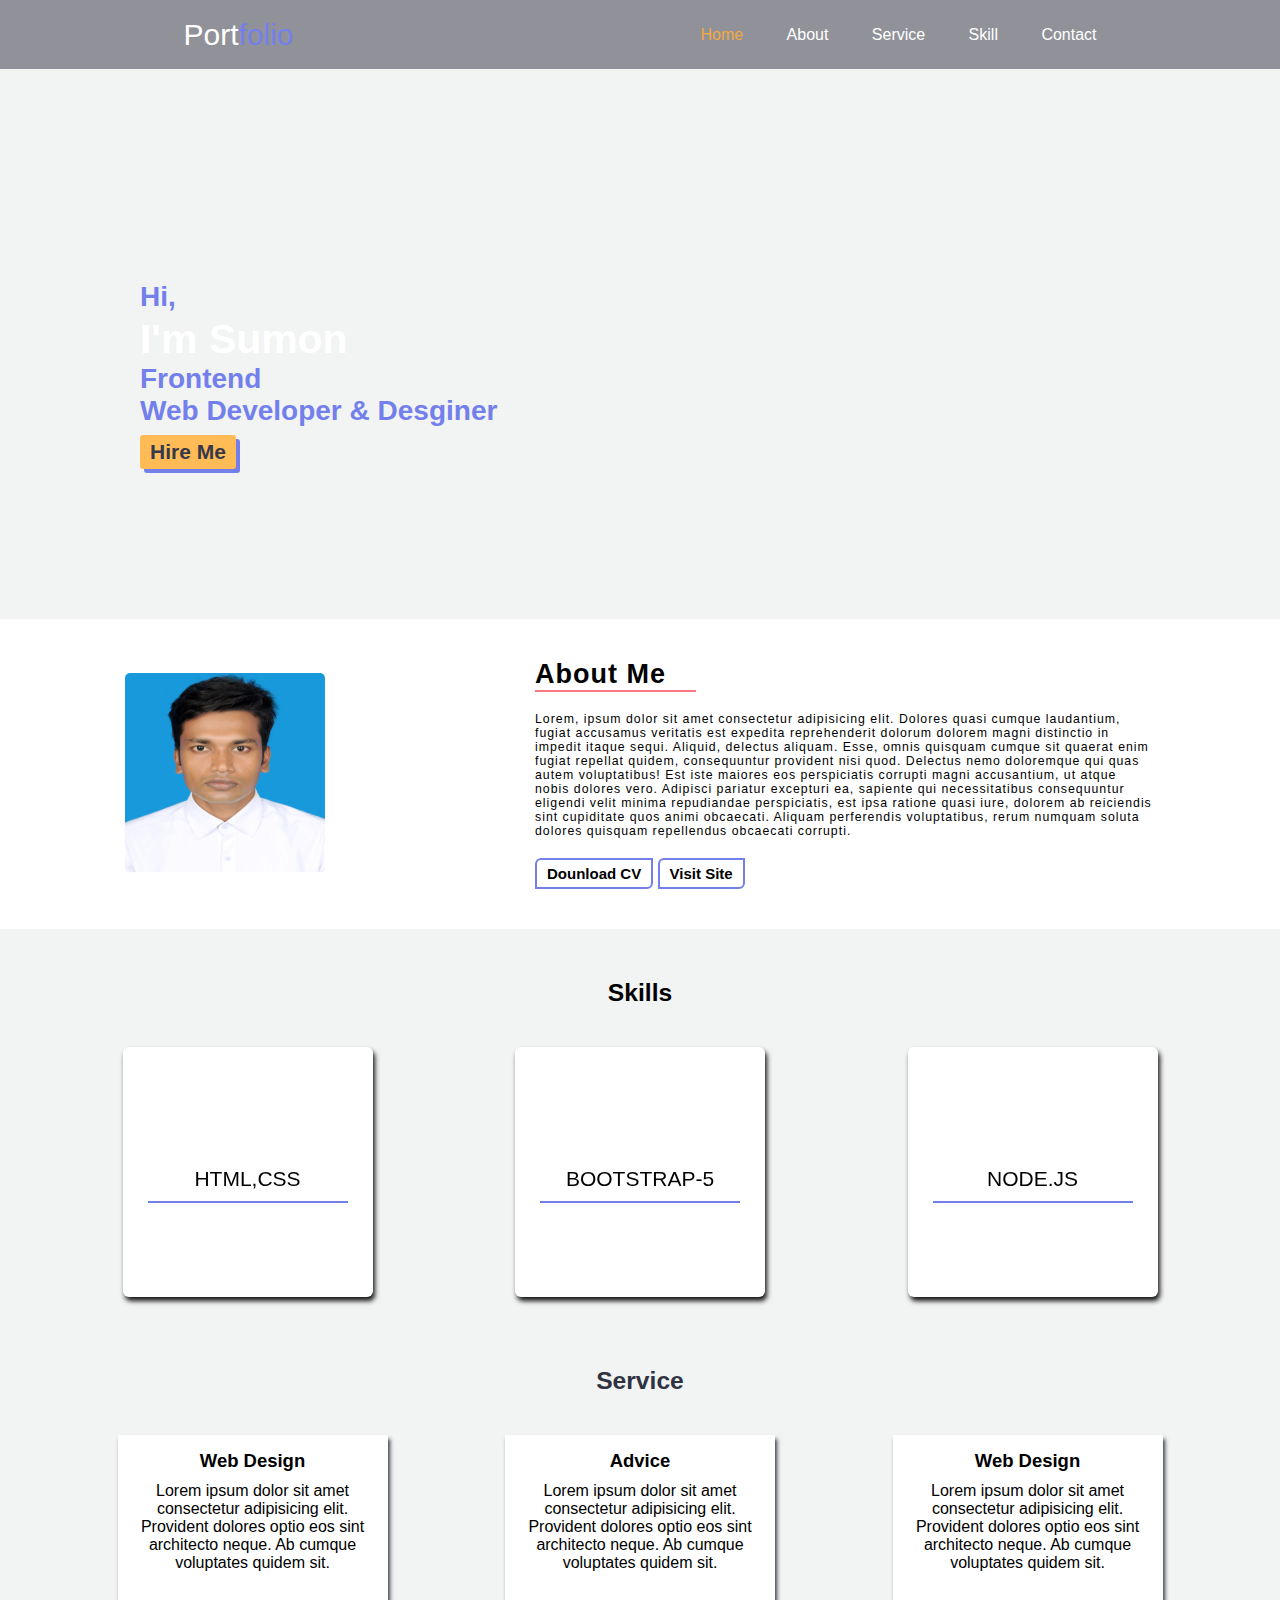
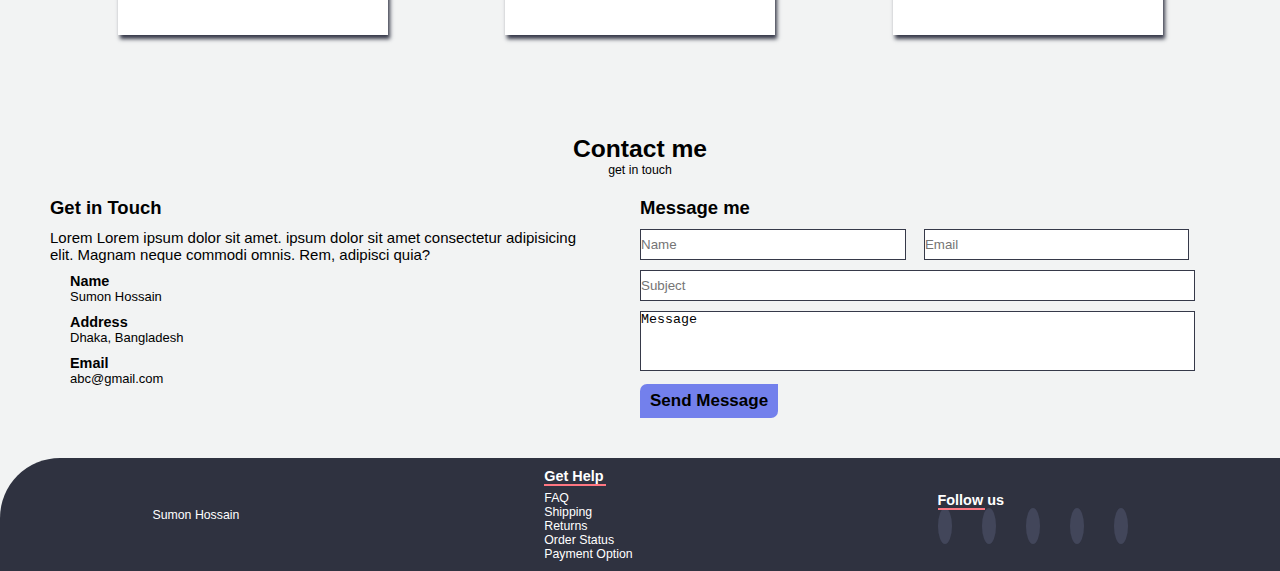
==== commit 49e3eb8c: "imge setting continu" ====
--- a/index.html
+++ b/index.html
@@ -1,255 +1,265 @@
 <!DOCTYPE html>
 <html lang="en">
-<head>
-    <meta charset="UTF-8">
-    <meta http-equiv="X-UA-Compatible" content="IE=edge">
-    <meta name="viewport" content="width=device-width, initial-scale=1.0">
+  <head>
+    <meta charset="UTF-8" />
+    <meta http-equiv="X-UA-Compatible" content="IE=edge" />
+    <meta name="viewport" content="width=device-width, initial-scale=1.0" />
     <title>My Portfolio</title>
     <!-- font-awesome CDN -->
-    <link rel="stylesheet" href="https://cdnjs.cloudflare.com/ajax/libs/font-awesome/6.1.2/css/all.min.css" integrity="sha512-1sCRPdkRXhBV2PBLUdRb4tMg1w2YPf37qatUFeS7zlBy7jJI8Lf4VHwWfZZfpXtYSLy85pkm9GaYVYMfw5BC1A==" crossorigin="anonymous" referrerpolicy="no-referrer" /> 
+    <link
+      rel="stylesheet"
+      href="https://cdnjs.cloudflare.com/ajax/libs/font-awesome/6.1.2/css/all.min.css"
+      integrity="sha512-1sCRPdkRXhBV2PBLUdRb4tMg1w2YPf37qatUFeS7zlBy7jJI8Lf4VHwWfZZfpXtYSLy85pkm9GaYVYMfw5BC1A=="
+      crossorigin="anonymous"
+      referrerpolicy="no-referrer"
+    />
     <!-- CSS -->
-    <link rel="stylesheet" href="CSS/index.css">
+    <link rel="stylesheet" href="index.css" />
     <!-- for mobaile responsive desgin -->
-    <link rel="stylesheet" media="screen and (max-width: 600px)" href="CSS/mobaile.css">
+    <link
+      rel="stylesheet"
+      media="screen and (max-width: 600px)"
+      href="CSS/mobaile.css"
+    />
     <!-- for laptop responsive desgin -->
-    <link rel="stylesheet" media="screen and (max-width: 900px)" href="CSS/laptop.css">
-    
-</head>
-<body>
+    <link
+      rel="stylesheet"
+      media="screen and (max-width: 900px)"
+      href="CSS/laptop.css"
+    />
+  </head>
+  <body>
     <div class="arrow" id="uparrow">
-        <a href="#home"><i class="fa-solid fa-angles-up"></i></a>
+      <a href="#home"><i class="fa-solid fa-angles-up"></i></a>
     </div>
 
     <div class="containers">
-        
-        <div class="bg_img" id="home">
-            <!-- ------------------NAVBAR START------------------ -->
-            <header class="header">
-                <div class="container">
-                    <div class="row align-items-center justify-content-between">
-                        <div class="logo">
-                            <a href="#">Port<span>folio</span></a>
-                        </div>
-                        <button type="button" class="nav-toggler">
-                            <span></span>
-                        </button>
-                        <div class="nav">
-                            <ul>
-                                <li><a href="#" class="active">Home</a></li>
-                                <li><a href="#aboutId">About</a></li>
-                                <li><a href="#service">Service</a></li>
-                                <li><a href="#skillsId">Skill</a></li>
-                                <li><a href="#footer">Contact</a></li>
-                            </ul>
-                        </div>
-                    </div>
+      <div class="bg_img" id="home">
+        <!-- ------------------NAVBAR START------------------ -->
+        <header class="header">
+          <div class="container">
+            <div class="row align-items-center justify-content-between">
+              <div class="logo">
+                <a href="#">Port<span>folio</span></a>
+              </div>
+              <button type="button" class="nav-toggler">
+                <span></span>
+              </button>
+              <div class="nav">
+                <ul>
+                  <li><a href="#" class="active">Home</a></li>
+                  <li><a href="#aboutId">About</a></li>
+                  <li><a href="#service">Service</a></li>
+                  <li><a href="#skillsId">Skill</a></li>
+                  <li><a href="#contact">Contact</a></li>
+                </ul>
+              </div>
+            </div>
+          </div>
+        </header>
+
+        <!-- ------------------NAVBAR END------------------ -->
+        <div class="search2">
+          <input type="text" placeholder="Search" />
+        </div>
+        <div class="banner-text">
+          <h3><span class="text3">Hi,</span><br />I'm Sumon</h3>
+          <h3 class="text3">Frontend <br />Web Developer & Desginer</h3>
+          <input type="button" value="Hire Me" />
+        </div>
+      </div>
+
+      <!-- ------------------------------ABOUT START----------------------------- -->
+
+      <div class="about" id="aboutId">
+        <div class="profile-pic">
+          <img src="images/Img.jpg" alt="" />
+        </div>
+        <div class="description">
+          <div class="title">
+            <h2>About Me</h2>
+            <div class="underline"></div>
+          </div>
+          <p>
+            Lorem, ipsum dolor sit amet consectetur adipisicing elit. Dolores
+            quasi cumque laudantium, fugiat accusamus veritatis est expedita
+            reprehenderit dolorum dolorem magni distinctio in impedit itaque
+            sequi. Aliquid, delectus aliquam. Esse, omnis quisquam cumque sit
+            quaerat enim fugiat repellat quidem, consequuntur provident nisi
+            quod. Delectus nemo doloremque qui quas autem voluptatibus! Est iste
+            maiores eos perspiciatis corrupti magni accusantium, ut atque nobis
+            dolores vero. Adipisci pariatur excepturi ea, sapiente qui
+            necessitatibus consequuntur eligendi velit minima repudiandae
+            perspiciatis, est ipsa ratione quasi iure, dolorem ab reiciendis
+            sint cupiditate quos animi obcaecati. Aliquam perferendis
+            voluptatibus, rerum numquam soluta dolores quisquam repellendus
+            obcaecati corrupti.
+          </p>
+          <button>Dounload CV</button>
+          <button>Visit Site</button>
+        </div>
+      </div>
+
+      <!-- ---------------------------SKILL START ----------------------------- -->
+      <div class="skills" id="skillsId">
+        <h1 class="skill">Skills</h1>
+        <div class="skill_div">
+          <div class="box">
+            <div class="box_front">
+              HTML,CSS
+              <div class="underline"></div>
+            </div>
+            <div class="box_back">
+              JAVASCRIPT
+              <div class="underline"></div>
+            </div>
+          </div>
+          <div class="box">
+            <div class="box_front2">
+              BOOTSTRAP-5
+              <div class="underline"></div>
+            </div>
+            <div class="box_back2">
+              REACT.JS
+              <div class="underline"></div>
+            </div>
+          </div>
+          <div class="box">
+            <div class="box_front3">
+              NODE.JS
+              <div class="underline"></div>
+            </div>
+            <div class="box_back3">
+              MONGODB
+              <div class="underline"></div>
+            </div>
+          </div>
+        </div>
+      </div>
+
+      <!-- ---------------------------SERVICE SECTION ----------------------------- -->
+      <div class="service" id="service">
+        <h1>Service</h1>
+        <div class="services">
+          <div class="servicebox">
+            <div class="card_1">
+              <i class="fa-solid fa-paintbrush"></i>
+              <h2>Web Design</h2>
+              <p>
+                Lorem ipsum dolor sit amet consectetur adipisicing elit.
+                Provident dolores optio eos sint architecto neque. Ab cumque
+                voluptates quidem sit.
+              </p>
+            </div>
+          </div>
+          <div class="servicebox">
+            <div class="card_1">
+              <h2>Advice</h2>
+              <p>
+                Lorem ipsum dolor sit amet consectetur adipisicing elit.
+                Provident dolores optio eos sint architecto neque. Ab cumque
+                voluptates quidem sit.
+              </p>
+            </div>
+          </div>
+          <div class="servicebox">
+            <div class="card_1">
+              <h2>Web Design</h2>
+              <p>
+                Lorem ipsum dolor sit amet consectetur adipisicing elit.
+                Provident dolores optio eos sint architecto neque. Ab cumque
+                voluptates quidem sit.
+              </p>
+            </div>
+          </div>
+        </div>
+      </div>
+
+      <!-- -------------------------CONTACT SECTION------------------------- -->
+      <div class="mainContact" id="contact">
+        <div class="contact-title">
+          <h1>Contact me</h1>
+          <p>get in touch</p>
+        </div>
+        <div class="contact-desc">
+          <div class="get-touch">
+            <h2>Get in Touch</h2>
+            <p>
+              Lorem Lorem ipsum dolor sit amet. ipsum dolor sit amet consectetur
+              adipisicing elit. Magnam neque commodi omnis. Rem, adipisci quia?
+            </p>
+            <div class="easy-contact">
+              <div class="allcont">
+                <i class="fa-solid fa-user"></i>
+                <div class="names">
+                  <h3>Name</h3>
+                  <p>Sumon Hossain</p>
                 </div>
-            </header>
-            
-            <!-- ------------------NAVBAR END------------------ -->
-            <div class="search2">
-                <input type="text" placeholder="Search">
-            </div>
-            <div class="banner-text">
-                <h3> <span class="text3">Hi,</span><br>I'm Sumon</h3>
-                <h3 class="text3">Frontend <br>Web Developer & Desginer</h3>           
-                <input type="button" value="Hire Me">
-            </div>
-            
-        </div>
-        
-        
-        <!-- ------------------------------ABOUT START----------------------------- -->
-
-
-        <div class="about" id="aboutId">
-            <div class="profile-pic">
-                <img src="images/Img.jpg" alt="">
-            </div>
-            <div class="description">
-                <div class="title">
-                    <h2>About Me</h2>
-                    <div class="underline"></div>
+              </div>
+              <div class="allcont">
+                <i class="fa-solid fa-location-dot"></i>
+                <div class="names">
+                  <h3>Address</h3>
+                  <p>Dhaka, Bangladesh</p>
                 </div>
-                <p>Lorem, ipsum dolor sit amet consectetur adipisicing elit. Dolores quasi cumque laudantium, fugiat accusamus veritatis est expedita reprehenderit dolorum dolorem magni distinctio in impedit itaque sequi. Aliquid, delectus aliquam. Esse, omnis quisquam cumque sit quaerat enim fugiat repellat quidem, consequuntur provident nisi quod. Delectus nemo doloremque qui quas autem voluptatibus! Est iste maiores eos perspiciatis corrupti magni accusantium, ut atque nobis dolores vero. Adipisci pariatur excepturi ea, sapiente qui necessitatibus consequuntur eligendi velit minima repudiandae perspiciatis, est ipsa ratione quasi iure, dolorem ab reiciendis sint cupiditate quos animi obcaecati. Aliquam perferendis voluptatibus, rerum numquam soluta dolores quisquam repellendus obcaecati corrupti.</p>
-                <button>Dounload CV</button>
-                <button>Visit Site</button>
-            </div>
-            
-        </div>
-    
-    
-        <!-- ---------------------------SKILL START ----------------------------- -->
-        <div class="skills" id="skillsId">
-            <h1 class="skill">Skills</h1>           
-            <div class="skill_div">
-                <div class="box">
-                  <div class="box_front">
-                        HTML,CSS
-                        <div class="underline"></div>
-                  </div>
-                  <div class="box_back">
-                        JAVASCRIPT
-                        <div class="underline"></div>
-                  </div>
+              </div>
+              <div class="allcont">
+                <i class="fa-solid fa-envelope"></i>
+                <div class="names">
+                  <h3>Email</h3>
+                  <p>abc@gmail.com</p>
                 </div>
-                <div class="box">
-                    <div class="box_front2">
-                        BOOTSTRAP-5
-                        <div class="underline"></div>
-                    </div>
-                    <div class="box_back2">
-                        REACT.JS
-                        <div class="underline"></div></div>
-                    </div>
-                <div class="box">
-                    <div class="box_front3">
-                        NODE.JS
-                        <div class="underline"></div>
-                    </div>
-                    <div class="box_back3">
-                        MONGODB
-                        <div class="underline"></div>
-                    </div>
-                </div>
-            </div>
-        </div>
-
-
-        <!-- ---------------------------SERVICE SECTION ----------------------------- -->
-        <div class="service" id="service">
-            <h1>service</h1>
-            <div class="services">
-                <div class="servicebox">
-                  <div class="card_1">
-                        <i class="fa-solid fa-paintbrush"></i>
-                        <h2>Web Design</h2>
-                        <p>Lorem ipsum dolor sit amet consectetur adipisicing elit. Provident dolores optio eos sint architecto neque. Ab cumque voluptates quidem sit.</p>
-                  </div>
-                </div>
-                <div class="servicebox">
-                    <div class="card_1">
-                        <h2>Advice</h2>
-                        <p>Lorem ipsum dolor sit amet consectetur adipisicing elit. Provident dolores optio eos sint architecto neque. Ab cumque voluptates quidem sit.</p>
-                    </div>
-                </div>
-                <div class="servicebox">
-                    <div class="card_1">
-                        <h2>Web Design</h2>
-                        <p>Lorem ipsum dolor sit amet consectetur adipisicing elit. Provident dolores optio eos sint architecto neque. Ab cumque voluptates quidem sit.</p>
-                    </div>
-                </div>
-            </div>
-        </div>
-
-
-
-        <!-- -------------------------CONTACT SECTION------------------------- -->
-        <div class="mainContact">
-            <div class="contact-title">
-                <h1>Contact me</h1>
-                <p>get in touch</p>
-            </div>
-            <div class="contact-desc">
-                <div class="get-touch">
-                    <h2>Get in Touch</h2>
-                    <p>Lorem Lorem ipsum dolor sit amet. ipsum dolor sit amet consectetur adipisicing elit. Magnam neque commodi omnis. Rem, adipisci quia?</p>
-                    <div class="easy-contact">
-                        <div class="allcont">
-                            <i class="fa-solid fa-user"></i>
-                            <div class="names">
-                                <h3>Name</h3>
-                                <p>Sumon Hossain</p>
-                            </div>
-                        </div>
-                        <div class="allcont">
-                            <i class="fa-solid fa-location-dot"></i>
-                            <div class="names">
-                                <h3>Address</h3>
-                                <p>Dhaka, Bangladesh</p>
-                            </div>
-                        </div>
-                        <div class="allcont">
-                            <i class="fa-solid fa-envelope"></i>
-                            <div class="names">
-                                <h3>Email</h3>
-                                <p>abc@gmail.com</p>
-                            </div>
-                        </div>
-                    </div>
-                </div>
-                <div class="message">
-                    <h2>Message me</h2>
-                    <div class="input">
-                        <input type="text" placeholder="Name">
-                        <input type="text" placeholder="Email">
-                    </div>
-                    <input type="text" placeholder="Subject"><br>
-                    <input type="text" placeholder="Message"><br>
-                    <a href=""><input type="button" placeholder="sendmessage">SendMessage</a>
-                </div>
-            </div>
-        </div>
-    
-        
-        <!-- ------------------------FOOTER SECTION--------------------------- -->
-        <div class="main_footer" id="footer">
-            <div class="footer">
-                <div class="title">
-                    Sumon Hossain
-                </div>
-                <div class="help">
-                    <h3>Get Help</h3>
-                    <div class="underline"></div>                   
-                    <p>FAQ<br>Shipping<br>Returns<br>Order Status<br>Payment Option</p>
-                </div>
-                <div class="contact">
-                    <h3>Follow us</h3>
-                    <div class="underline"></div>
-                    <div class="link">                    
-                        <li><a href="#"><i class="fa-brands fa-facebook-f"></i></a></li>
-                        <li><a href="#"><i class="fa-brands fa-linkedin-in"></i></a></li>
-                        <li><a href="#"><i class="fa-solid fa-envelope"></i></a></li>
-                        <li><a href="#"><i class="fa-brands fa-twitter"></i></a></li>
-                        <li><a href="#"><i class="fa-brands fa-instagram"></i></a></li>
-                    </div>
-                </div>
-            </div>
-        </div>
+              </div>
+            </div>
+          </div>
+          <div class="message">
+            <h2>Message me</h2>
+            <input type="text" class="name" placeholder="Name" />
+            <input type="text" class="email" placeholder="Email" />
+            <input type="text" class="subject" placeholder="Subject" /><br />
+            <textarea name="" id="">Message</textarea><br />
+            <button>Send Message</button>
+          </div>
+        </div>
+      </div>
+
+      <!-- ------------------------FOOTER SECTION--------------------------- -->
+      <div class="main_footer">
+        <div class="footer">
+          <div class="title">Sumon Hossain</div>
+          <div class="help">
+            <h3>Get Help</h3>
+            <div class="underline"></div>
+            <p>
+              FAQ<br />Shipping<br />Returns<br />Order Status<br />Payment
+              Option
+            </p>
+          </div>
+          <div class="contact">
+            <h3>Follow us</h3>
+            <div class="underline"></div>
+            <div class="link">
+              <li>
+                <a href="#"><i class="fa-brands fa-facebook-f"></i></a>
+              </li>
+              <li>
+                <a href="#"><i class="fa-brands fa-linkedin-in"></i></a>
+              </li>
+              <li>
+                <a href="#"><i class="fa-solid fa-envelope"></i></a>
+              </li>
+              <li>
+                <a href="#"><i class="fa-brands fa-twitter"></i></a>
+              </li>
+              <li>
+                <a href="#"><i class="fa-brands fa-instagram"></i></a>
+              </li>
+            </div>
+          </div>
+        </div>
+      </div>
     </div>
-    
-
-
-
-
-
-
-
-
-
-
-
-
-
-
-
-
-
-
-
-
-
-
-
-
-
-
-
-
-
-
-
 
     <script src="index.js"></script>
-</body>
-</html>+  </body>
+</html>
--- a/index.css
+++ b/index.css
@@ -0,0 +1,649 @@
+/* ****************Root Variable**************** */
+:root {
+  --color-primary: #7380ec;
+  --color-secondery: #4a964a;
+  --color-danger: #ff7782;
+  --color-success: #41f1b6;
+  --color-warning: #ffbb55;
+  --color-white: #fff;
+  --color-info-dark: #7d8da1;
+  --color-info-light: #dce1eb;
+  --color-dark: #363949;
+  --color-light: rgba(132, 139, 200, 0.18);
+  --color-primary-varient: #5372f0;
+  --color-dark-varient: #677483;
+  --color-background: #f2f3f3;
+  --color-Soft: lightgray;
+  --color-1: #2f3240;
+
+  --card-border-radius: 2rem;
+  --border-radius-1: 0.4rem;
+  --border-radius-2: 0.8rem;
+  --border-radius-3: 1.2rem;
+
+  --card-padding: 1.8rem;
+  --padding: 1.2rem;
+
+  --box-shadow: 0 2rem 3rem var(--color-light);
+}
+
+* {
+  margin: 0;
+  padding: 0;
+  box-sizing: border-box;
+  text-decoration: none;
+  list-style: none;
+  outline: 0;
+  appearance: none;
+  border: 0;
+  scroll-behavior: smooth;
+}
+
+html {
+  font-size: 14px;
+}
+body {
+  width: 100vw;
+  height: 100vh;
+  font-family: sans-serif;
+  font-size: 0.88rem;
+  background: var(--color-background);
+  user-select: none;
+  overflow-x: hidden;
+}
+
+/* **************************BANNER********************** */
+.bg_img {
+  display: flex;
+  justify-content: center;
+  flex-direction: column;
+  width: 100%;
+  /* background-image: url('images/features-2.svg'); */
+  /* height: 100vh; */
+  /* background-position: center;
+    background-repeat: no-repeat;
+    background-size: cover;
+    background-attachment: fixed; */
+}
+
+.bg_img .banner-text {
+  display: flex;
+  flex-wrap: wrap;
+  justify-content: center;
+
+  color: var(--color-white);
+  margin-top: 200px;
+  font-size: 2.5rem;
+  margin-left: 10rem;
+  display: inline-block;
+}
+.bg_img .banner-text .text3 {
+  color: var(--color-primary);
+  font-size: 2rem;
+}
+.bg_img .banner-text .name {
+  color: var(--color-primary);
+}
+.bg_img .banner-text input {
+  padding: 5px 10px;
+  background-color: var(--color-warning);
+  border-radius: 3px;
+  font-size: 1.5rem;
+  font-weight: bold;
+  color: var(--color-dark);
+  cursor: pointer;
+  transition: all 0.3s ease;
+  box-shadow: 4px 4px var(--color-primary);
+  animation: hirebutton 2s infinite;
+}
+.bg_img .banner-text input:hover {
+  background-color: var(--color-dark);
+  color: white;
+  box-shadow: none;
+  border: 1px solid white;
+}
+
+@keyframes hirebutton {
+  0% {
+    color: white;
+  }
+  50% {
+    color: black;
+  }
+  100% {
+    color: white;
+  }
+}
+
+.search2 {
+  display: flex;
+  flex-wrap: wrap;
+  justify-content: center;
+  margin-top: 100px;
+  display: none;
+}
+.search2 input {
+  padding: 10px;
+  width: 300px;
+  border-radius: 5px;
+  background-image: url("");
+  background-repeat: no-repeat;
+  text-align: start;
+  padding-left: 30px;
+  background-position: 5px 6px;
+  background-size: 25px;
+  transition: all 0.3s ease;
+}
+.search2 input:hover {
+  background-color: var(--color-info-light);
+  border: var(--color-primary);
+}
+
+.arrow i {
+  color: var(--color-primary);
+  background: rgb(255, 255, 255, 0.5);
+  border-radius: 5px;
+  padding: 7px;
+  font-size: 1.5rem;
+  position: fixed;
+
+  right: 20px;
+  bottom: 20px;
+  z-index: 22;
+  display: none;
+}
+.arrow.active i {
+  display: block;
+}
+/* id for js */
+.arrow.active {
+  display: block;
+}
+
+/*********************NAVBAR SECTION*********************** */
+ul {
+  list-style: none;
+}
+a {
+  text-decoration: none;
+}
+.container {
+  width: 100%;
+  margin: auto;
+}
+.row {
+  display: flex;
+  flex-wrap: wrap;
+}
+.align-items-center {
+  align-items: center;
+}
+.justify-content-between {
+  justify-content: space-around;
+}
+
+/* header */
+.header {
+  background-color: rgba(47, 50, 64, 0.5);
+  padding: 12px 0;
+  line-height: 1.5;
+}
+
+.header .logo,
+.header .nav {
+  padding: 0 15px;
+}
+.header .logo span {
+  color: var(--color-primary);
+}
+.header .logo a {
+  font-size: 30px;
+  color: #fff;
+  text-transform: capitalize;
+}
+
+.header .nav ul li {
+  display: inline-block;
+  margin-left: 40px;
+}
+.header .nav ul li a {
+  display: block;
+  font-size: 16px;
+  text-transform: capitalize;
+  color: #fff;
+  padding: 10px 0;
+  transition: all 0.3s ease;
+}
+.header .nav ul li a.active,
+.header .nav ul li a:hover {
+  color: #f3a93d;
+}
+.nav-toggler {
+  height: 34px;
+  width: 44px;
+  background-color: #fff;
+  border-radius: 4px;
+  cursor: pointer;
+  border: none;
+  display: none;
+  margin-right: 15px;
+}
+.nav-toggler:focus {
+  outline: none;
+  box-shadow: 0 0 15px rgba(255, 255, 255, 0.5);
+}
+.nav-toggler span {
+  height: 2px;
+  width: 20px;
+  background-color: var(--color-1);
+  display: block;
+  margin: auto;
+  position: relative;
+  transition: all 0.3s ease;
+}
+.nav-toggler.active span {
+  background-color: transparent;
+}
+.nav-toggler span::before,
+.nav-toggler span::after {
+  content: "";
+  position: absolute;
+  left: 0;
+  top: 0;
+  width: 100%;
+  height: 100%;
+  background-color: var(--color-1);
+  transition: all 0.3s ease;
+}
+.nav-toggler span::before {
+  transform: translateY(-6px);
+}
+.nav-toggler.active span::before {
+  transform: rotate(45deg);
+}
+.nav-toggler span::after {
+  transform: translateY(6px);
+}
+.nav-toggler.active span::after {
+  transform: rotate(135deg);
+}
+/* float Clear */
+.bg_img::after {
+  display: table;
+  clear: both;
+  content: "";
+}
+
+/* *************************ABOUT SECTION************************** */
+.about {
+  display: flex;
+  justify-content: center;
+  align-items: center;
+  margin: 150px 0px 50px 0px;
+  padding: 20px;
+  background: var(--color-white);
+  transition: all 0.3s ease;
+}
+.about .profile-pic {
+  margin: 0 auto;
+}
+
+.about .profile-pic img {
+  width: 200px;
+  height: 200px;
+  border-radius: 5px;
+}
+
+.about .description {
+  width: 50%;
+  margin: 0 auto;
+  text-align: left;
+  letter-spacing: 1px;
+}
+.about .description .title {
+  margin: 20px 0;
+  font-size: 18px;
+}
+.about .description h2 {
+  font-weight: bold;
+}
+.about .description .underline {
+  width: 26%;
+  margin: 0;
+  margin-bottom: 5px;
+  height: 2px;
+  background-color: var(--color-danger);
+}
+.about .description button {
+  margin: 20px 0;
+  padding: 5px 10px;
+  font-size: 15px;
+  font-weight: bold;
+  background: none;
+  border: 2px solid var(--color-primary);
+  border-top-left-radius: 6px;
+  border-bottom-right-radius: 6px;
+  cursor: pointer;
+  transition: all 0.3s ease;
+}
+.about .description button:hover {
+  background: var(--color-primary);
+  color: #fff;
+}
+
+/* ******************************SKILL SECTION*********************** */
+.skills h1,
+.service h1,
+.contact-title {
+  text-align: center;
+  margin: 20px 0;
+}
+.skills .skill {
+  margin-top: 10px;
+}
+
+.skills .skill_div,
+.services {
+  display: flex;
+  justify-content: space-evenly;
+  flex-wrap: wrap;
+  align-items: center;
+}
+
+.skills .skill_div .box {
+  margin: 20px;
+  width: 250px;
+  height: 250px;
+}
+.skills .skill_div .box_front {
+  width: 250px;
+  height: 250px;
+  background: #fff;
+  position: absolute;
+  text-align: center;
+  font-size: 1.5rem;
+  padding-top: 120px;
+  border-radius: 6px;
+  box-shadow: 2px 4px 5px #161515;
+
+  transform: rotateY(0deg);
+  backface-visibility: hidden;
+  transition: transform 1s linear;
+}
+.skills .skill_div .box:hover .box_front {
+  transform: rotateY(-180deg);
+}
+
+.skills .skill_div .box_back {
+  width: 250px;
+  height: 250px;
+  background: #08b3d1;
+  position: absolute;
+  text-align: center;
+  font-size: 1.5rem;
+  padding-top: 120px;
+  border-radius: 6px;
+  box-shadow: 2px 4px 5px #161515;
+
+  transform: rotateY(180deg);
+  backface-visibility: hidden;
+  transition: transform 1s linear;
+}
+.skills .skill_div .box:hover .box_back {
+  transform: rotateY(0deg);
+}
+
+.skills .skill_div .box_front2 {
+  width: 250px;
+  height: 250px;
+  background: #fff;
+  position: absolute;
+  text-align: center;
+  font-size: 1.5rem;
+  padding-top: 120px;
+  border-radius: 6px;
+  box-shadow: 2px 4px 5px #161515;
+
+  transform: rotateX(0deg);
+  backface-visibility: hidden;
+  transition: transform 1s linear;
+}
+.skills .skill_div .box:hover .box_front2 {
+  transform: rotateX(-180deg);
+}
+
+.skills .skill_div .box_back2 {
+  width: 250px;
+  height: 250px;
+  background: salmon;
+  position: absolute;
+  text-align: center;
+  font-size: 1.5rem;
+  padding-top: 120px;
+  border-radius: 6px;
+  box-shadow: 2px 4px 5px #161515;
+
+  transform: rotateY(180deg);
+  backface-visibility: hidden;
+  transition: transform 1s linear;
+}
+.skills .skill_div .box:hover .box_back2 {
+  transform: rotateX(0deg);
+}
+
+.skills .skill_div .box_front3 {
+  width: 250px;
+  height: 250px;
+  background: #fff;
+  position: absolute;
+  text-align: center;
+  font-size: 1.5rem;
+  padding-top: 120px;
+  border-radius: 6px;
+  box-shadow: 2px 4px 5px #161515;
+
+  transform: rotateX(0deg);
+  backface-visibility: hidden;
+  transition: transform 1s linear;
+}
+.skills .skill_div .box:hover .box_front3 {
+  transform: rotateX(-180deg);
+}
+
+.skills .skill_div .box_back3 {
+  width: 250px;
+  height: 250px;
+  background: #29a58a;
+  position: absolute;
+  text-align: center;
+  font-size: 1.5rem;
+  padding-top: 120px;
+  border-radius: 6px;
+  box-shadow: 2px 4px 5px #161515;
+
+  transform: rotateY(180deg);
+  backface-visibility: hidden;
+  transition: transform 1s linear;
+}
+.skills .skill_div .box:hover .box_back3 {
+  transform: rotateX(0deg);
+}
+
+.underline {
+  height: 2px;
+  width: 200px;
+  margin-left: 25px;
+  margin-top: 10px;
+  background-color: var(--color-primary);
+  position: relative;
+}
+
+/* ***********************************SERVICE SECTION************************* */
+.service {
+  background: none;
+}
+.service h1 {
+  padding-top: 30px;
+  color: var(--color-1);
+}
+.service .services .servicebox {
+  width: 270px;
+  height: 200px;
+  background: #fff;
+  margin: 20px 0 50px 0;
+  padding: 15px 20px;
+  box-shadow: 2px 4px 4px var(--color-dark);
+  text-align: center;
+  transition: all 0.3s ease-in;
+}
+.service .services .servicebox:hover {
+  background: var(--color-info-dark);
+  color: white;
+  box-shadow: none;
+}
+.service .services .servicebox .card_1 h2 {
+  margin-bottom: 10px;
+}
+.service .services .servicebox .card_1 p {
+  font-size: 16px;
+}
+
+/* ****************************CONTACT SECTION********************* */
+.mainContact {
+  background: none;
+  margin: 20px 0px;
+  padding-top: 10px;
+  padding-bottom: 20px;
+}
+.mainContact .contact-desc {
+  display: flex;
+}
+.mainContact .get-touch {
+  width: 50%;
+  margin: 0 auto;
+  padding-left: 50px;
+}
+.mainContact .get-touch h2 {
+  margin-bottom: 10px;
+}
+.mainContact .get-touch p {
+  width: 90%;
+  margin-bottom: 10px;
+  font-size: 15px;
+}
+.easy-contact .allcont {
+  display: flex;
+  align-items: center;
+  width: 100%;
+}
+.easy-contact .allcont i {
+  color: var(--color-primary-varient);
+  font-size: 20px;
+}
+.easy-contact .allcont .names {
+  margin-left: 20px;
+  width: 100%;
+}
+.easy-contact .allcont .names p {
+  font-size: 13px;
+  width: 100%;
+}
+
+.mainContact .message {
+  width: 50%;
+  margin: 0 auto;
+  padding-right: 50px;
+}
+.mainContact .message h2 {
+  margin-bottom: 10px;
+}
+.mainContact .message .name {
+  border: 1px solid var(--color-dark);
+  margin-bottom: 10px;
+  width: 45%;
+  padding: 7px 0;
+}
+.mainContact .message .email {
+  border: 1px solid var(--color-dark);
+  margin-bottom: 10px;
+  width: 45%;
+  padding: 7px 0;
+  margin-left: 15px;
+}
+.mainContact .message .subject {
+  border: 1px solid var(--color-dark);
+  margin-bottom: 10px;
+  width: 94%;
+  padding: 7px 0;
+}
+.mainContact .message textarea {
+  border: 1px solid var(--color-dark);
+  width: 94%;
+  height: 60px;
+  resize: none;
+}
+.mainContact .message button {
+  background: var(--color-primary);
+  padding: 7px 10px;
+  font-size: 17px;
+  font-weight: bold;
+  margin-top: 10px;
+  cursor: pointer;
+  transition: all 0.3s;
+  border-top-left-radius: 7px;
+  border-bottom-right-radius: 7px;
+}
+.mainContact .message button:hover {
+  color: #fff;
+}
+
+/* ****************************FOOTER START*********************** */
+.footer {
+  background: rgb(47, 50, 64);
+  display: flex;
+  justify-content: space-around;
+  align-items: center;
+  padding-top: 10px;
+  padding-bottom: 10px;
+  border-top-left-radius: 60px;
+}
+
+.footer .title {
+  color: white;
+}
+.footer .help {
+  color: white;
+}
+.footer .help .underline {
+  width: 70%;
+  margin: 0;
+  margin-bottom: 5px;
+  height: 2px;
+  background-color: var(--color-danger);
+}
+.footer .contact h3 {
+  color: white;
+}
+.footer .contact .underline {
+  width: 25%;
+  margin: 0;
+  margin-bottom: 5px;
+  height: 2px;
+  background-color: var(--color-danger);
+}
+.footer .contact .link {
+  display: flex;
+  gap: 30px;
+}
+.footer .contact .link li a i {
+  background: rgb(66, 70, 90);
+  padding: 7px;
+  color: var(--color-primary-varient);
+  border-radius: 50%;
+  font-size: 20px;
+  transition: all 0.3s ease;
+}
+.footer .contact .link li a i:hover {
+  background: white;
+  color: var(--color-danger);
+}
--- a/CSS/mobaile.css
+++ b/CSS/mobaile.css
@@ -1,80 +1,90 @@
 /* responsive desgin */
 
-.nav-toggler{
-    display: block;
+.nav-toggler {
+  display: block;
 }
-.header .nav{
-    width: 100%;
-    padding: 0;
-    max-height: 0px;
-    overflow: hidden;
-    visibility: hidden;
-    transition: all 0.5s ease;
+.header .nav {
+  width: 100%;
+  padding: 0;
+  max-height: 0px;
+  overflow: hidden;
+  visibility: hidden;
+  transition: all 0.5s ease;
 }
-.header .nav.open{
-    visibility: visible;
+.header .nav.open {
+  visibility: visible;
 }
-.header .nav ul{
-    padding: 12px 15px 0;
-    border-top: 1px solid rgba(255, 255, 255, 0.2);
-    margin-top: 12px;
+.header .nav ul {
+  padding: 12px 15px 0;
+  border-top: 1px solid rgba(255, 255, 255, 0.2);
+  margin-top: 12px;
 }
-.header .nav ul li{
-    display: block;
-    margin: 0;
+.header .nav ul li {
+  display: block;
+  margin: 0;
 }
 
-
 /* **************ABOUT************** */
-.about{
-    flex-direction: column;
-    
+.about {
+  flex-direction: column;
 }
-.about .description{
-    text-align: center;
+.about .description {
+  text-align: center;
+}
+.about .description {
+  width: 100%;
+}
+.about .description .underline {
+  margin: auto;
+  width: 40%;
 }
 
 /* ****************SKILL************** */
-.skill_div, .services{
-    flex-direction: column;
-    
+.skill_div,
+.services {
+  flex-direction: column;
 }
-.about .description .underline{
-    margin: auto;
-    width: 40%;
+
+/* ********************BANNER****************** */
+.search input {
+  display: none;
 }
-.search input{
-    display: none;
+.search2 {
+  display: block;
+  text-align: center;
 }
-.search2{
-    display: block;
-    text-align: center;
+.bg_img .banner-text {
+  margin-top: 50px;
+
+  margin-left: 40px;
 }
-.bg_img .banner-text{
-    margin-top: 50px;
-    
-    margin-left: 40px;
+
+/* *********************SERVICE******************** */
+.service .services .servicebox {
+  width: 90%;
 }
 
 /* ********************CONTACT*************** */
-.mainContact .contact-desc{
-    flex-direction: column;
+.mainContact .contact-desc {
+  flex-direction: column;
 }
-.mainContact .get-touch{
-    width: 100%;
-    margin-bottom: 20px;
+.mainContact .get-touch {
+  width: 100%;
+  margin-bottom: 20px;
 }
-.mainContact .message{
-    width: 100%;
+.mainContact .message {
+  width: 100%;
+  margin-left: 30px;
 }
 
 /* **************************FOOTER************************** */
-.footer{
-    flex-direction: column;
+.footer {
+  flex-direction: column;
+  width: 100%;
 }
-.footer .title{
-    margin-bottom: 2rem;
+.footer .title {
+  margin-bottom: 2rem;
 }
-.footer .help{
-    margin-bottom: 2rem;
-}+.footer .help {
+  margin-bottom: 2rem;
+}
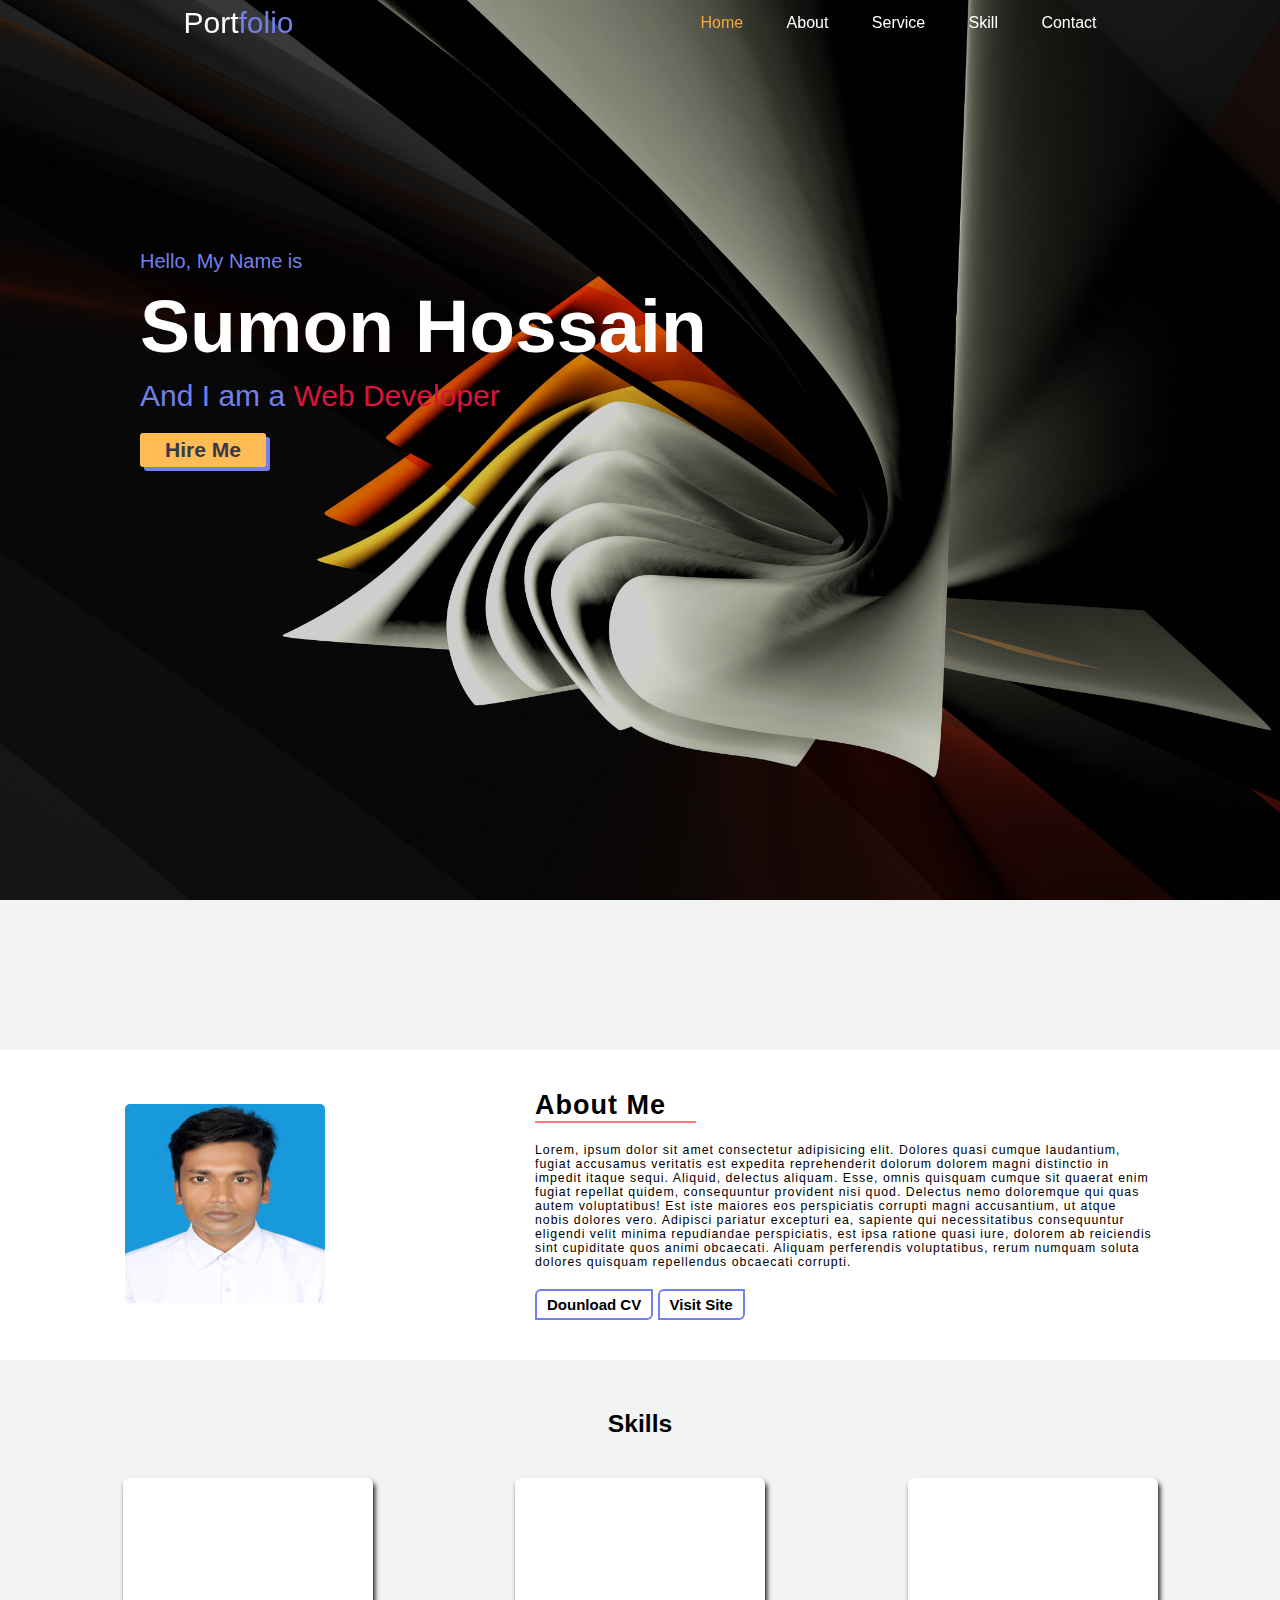
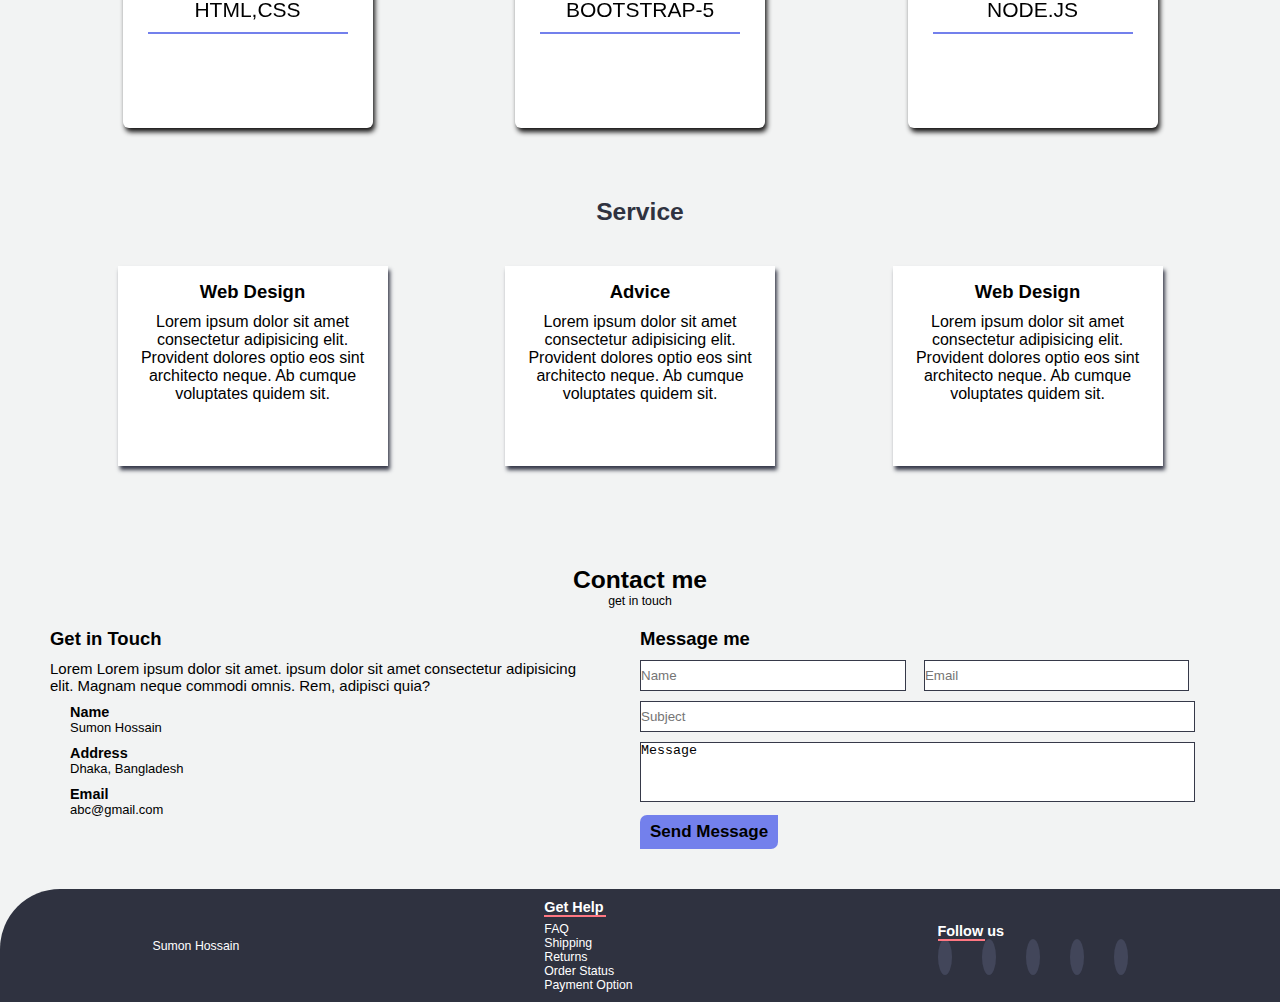
==== commit 52fb2a00: "Banner setting" ====
--- a/index.html
+++ b/index.html
@@ -27,6 +27,12 @@
       media="screen and (max-width: 900px)"
       href="CSS/laptop.css"
     />
+    <!-- jQuery CDN -->
+    <script
+      src="https://code.jquery.com/jquery-3.6.1.js"
+      integrity="sha256-3zlB5s2uwoUzrXK3BT7AX3FyvojsraNFxCc2vC/7pNI="
+      crossorigin="anonymous"
+    ></script>
   </head>
   <body>
     <div class="arrow" id="uparrow">
@@ -34,37 +40,42 @@
     </div>
 
     <div class="containers">
+      <!-- ------------------NAVBAR START------------------ -->
+      <header class="header">
+        <div class="container">
+          <div class="row align-items-center justify-content-between">
+            <div class="logo">
+              <a href="#">Port<span>folio</span></a>
+            </div>
+            <button type="button" class="nav-toggler">
+              <span></span>
+            </button>
+            <div class="nav">
+              <ul>
+                <li><a href="#" class="active">Home</a></li>
+                <li><a href="#aboutId">About</a></li>
+                <li><a href="#service">Service</a></li>
+                <li><a href="#skillsId">Skill</a></li>
+                <li><a href="#contact">Contact</a></li>
+              </ul>
+            </div>
+          </div>
+        </div>
+      </header>
+
+      <!-- ------------------NAVBAR END------------------ -->
       <div class="bg_img" id="home">
-        <!-- ------------------NAVBAR START------------------ -->
-        <header class="header">
-          <div class="container">
-            <div class="row align-items-center justify-content-between">
-              <div class="logo">
-                <a href="#">Port<span>folio</span></a>
-              </div>
-              <button type="button" class="nav-toggler">
-                <span></span>
-              </button>
-              <div class="nav">
-                <ul>
-                  <li><a href="#" class="active">Home</a></li>
-                  <li><a href="#aboutId">About</a></li>
-                  <li><a href="#service">Service</a></li>
-                  <li><a href="#skillsId">Skill</a></li>
-                  <li><a href="#contact">Contact</a></li>
-                </ul>
-              </div>
-            </div>
-          </div>
-        </header>
-
-        <!-- ------------------NAVBAR END------------------ -->
         <div class="search2">
           <input type="text" placeholder="Search" />
         </div>
         <div class="banner-text">
-          <h3><span class="text3">Hi,</span><br />I'm Sumon</h3>
-          <h3 class="text3">Frontend <br />Web Developer & Desginer</h3>
+          <div class="text-1">Hello, My Name is</div>
+          <div class="text-2">Sumon Hossain</div>
+          <div class="text-3">And I am a <span>Web Developer</span></div>
+          <!-- <h3>
+            <span class="text3">Hello, My Name is</span><br />Sumon Hossain
+          </h3>
+          <h3 class="text3">Frontend <br />Web Developer & Desginer</h3> -->
           <input type="button" value="Hire Me" />
         </div>
       </div>
@@ -214,11 +225,13 @@
           </div>
           <div class="message">
             <h2>Message me</h2>
-            <input type="text" class="name" placeholder="Name" />
-            <input type="text" class="email" placeholder="Email" />
-            <input type="text" class="subject" placeholder="Subject" /><br />
-            <textarea name="" id="">Message</textarea><br />
-            <button>Send Message</button>
+            <form action="">
+              <input type="text" class="name" placeholder="Name" />
+              <input type="text" class="email" placeholder="Email" />
+              <input type="text" class="subject" placeholder="Subject" /><br />
+              <textarea name="" id="">Message</textarea><br />
+              <button>Send Message</button>
+            </form>
           </div>
         </div>
       </div>
--- a/index.css
+++ b/index.css
@@ -55,15 +55,16 @@
 /* **************************BANNER********************** */
 .bg_img {
   display: flex;
-  justify-content: center;
+  /* justify-content: center; */
   flex-direction: column;
   width: 100%;
-  /* background-image: url('images/features-2.svg'); */
-  /* height: 100vh; */
-  /* background-position: center;
-    background-repeat: no-repeat;
-    background-size: cover;
-    background-attachment: fixed; */
+  background-image: url("images/bgpic.jpg");
+  height: 100vh;
+  min-height: 500px;
+  background-position: center;
+  background-repeat: no-repeat;
+  background-size: cover;
+  background-attachment: fixed;
 }
 
 .bg_img .banner-text {
@@ -75,17 +76,32 @@
   margin-top: 200px;
   font-size: 2.5rem;
   margin-left: 10rem;
+  padding: 50px 0;
   display: inline-block;
 }
-.bg_img .banner-text .text3 {
+.bg_img .banner-text .text-1 {
   color: var(--color-primary);
-  font-size: 2rem;
-}
-.bg_img .banner-text .name {
+  font-size: 20px;
+  font-weight: 500;
+}
+.bg_img .banner-text .text-2 {
+  color: #fff;
+  font-size: 75px;
+  font-weight: 600;
+  padding: 10px 0;
+}
+.bg_img .banner-text .text-3 {
   color: var(--color-primary);
+  font-size: 30px;
+  font-weight: 500;
+}
+.bg_img .banner-text .text-3 span {
+  color: crimson;
+  font-size: 30px;
 }
 .bg_img .banner-text input {
-  padding: 5px 10px;
+  padding: 5px 25px;
+  margin-top: 20px;
   background-color: var(--color-warning);
   border-radius: 3px;
   font-size: 1.5rem;
@@ -184,9 +200,15 @@
 
 /* header */
 .header {
-  background-color: rgba(47, 50, 64, 0.5);
+  position: fixed;
+  width: 100%;
+  z-index: 21;
+  line-height: 1.5;
+  transition: all 0.3s;
+}
+.header.sticky {
+  background-color: rgba(47, 50, 64, 0.7);
   padding: 12px 0;
-  line-height: 1.5;
 }
 
 .header .logo,
--- a/CSS/mobaile.css
+++ b/CSS/mobaile.css
@@ -23,8 +23,12 @@
   display: block;
   margin: 0;
 }
+/* BANNER START */
+.bg_img .banner-text .text-2 {
+  font-size: 50px;
+}
 
-/* **************ABOUT************** */
+/* **************ABOUT START************** */
 .about {
   flex-direction: column;
 }
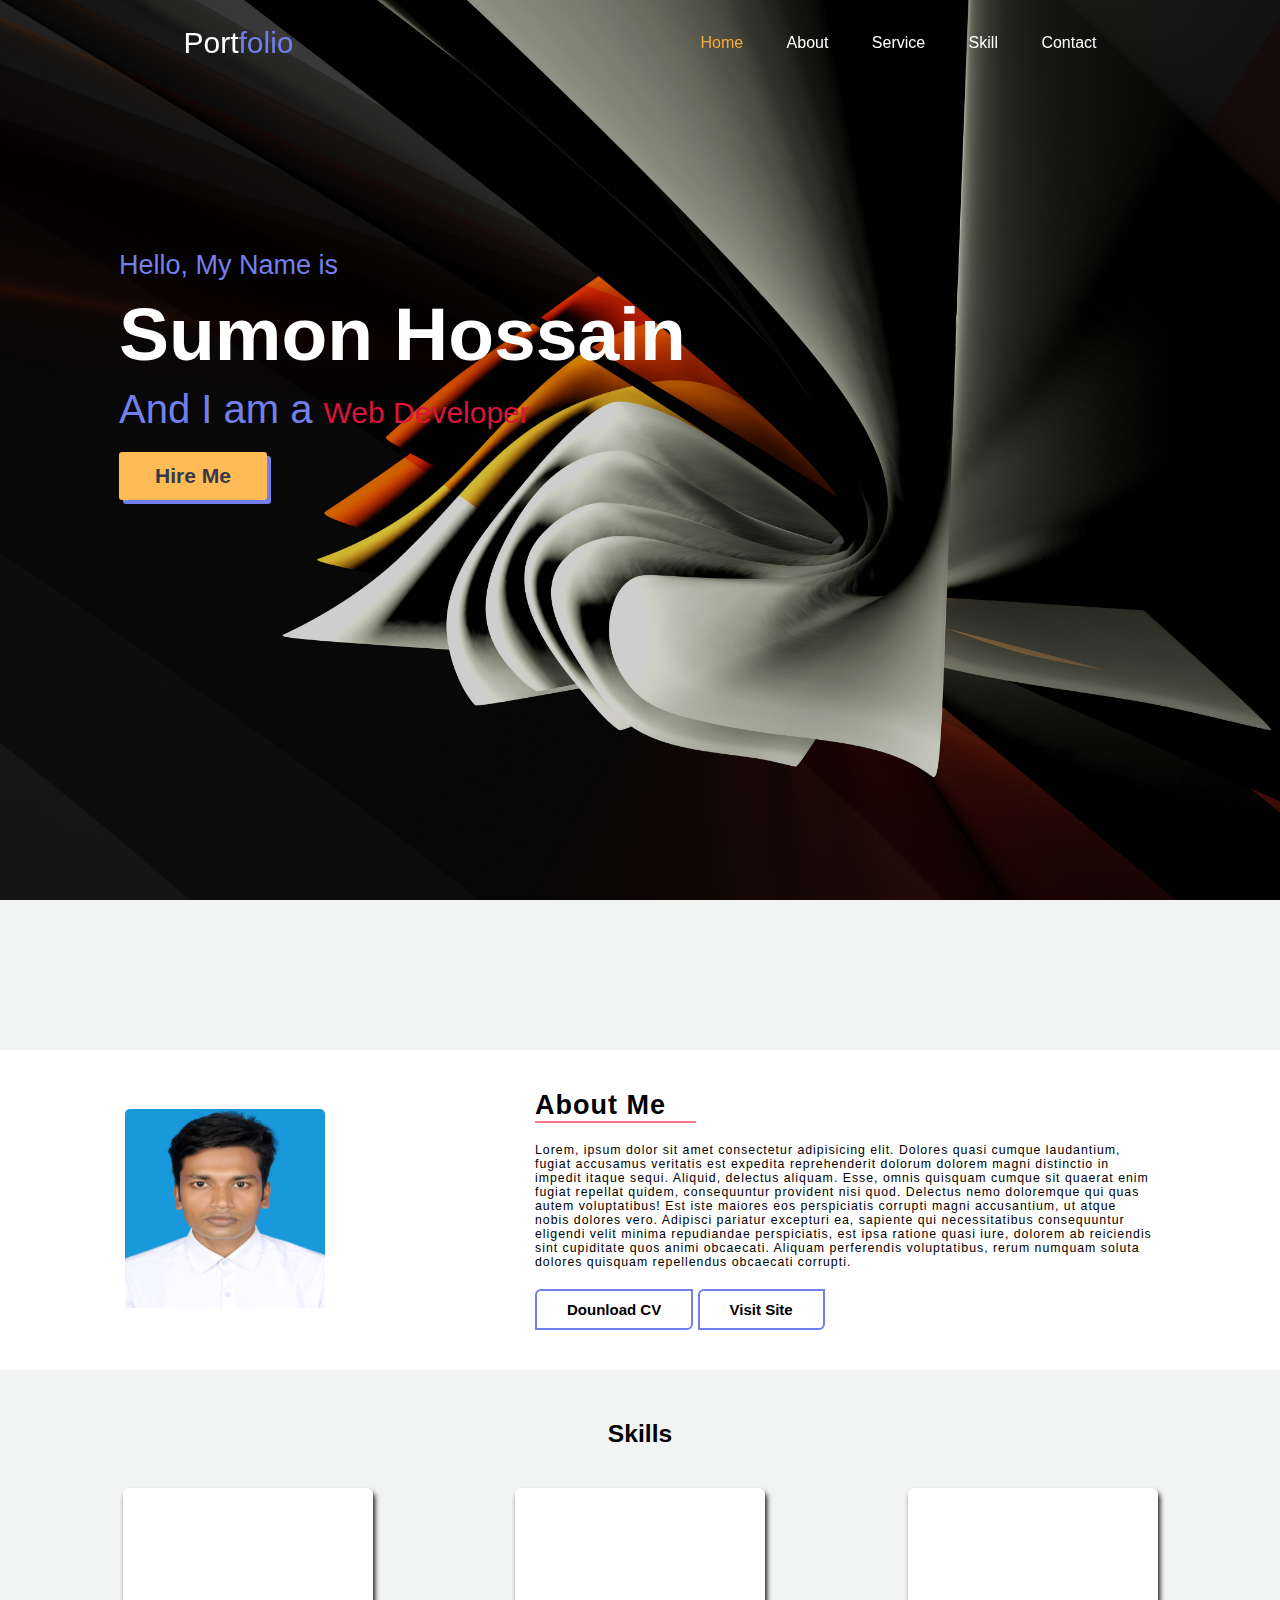
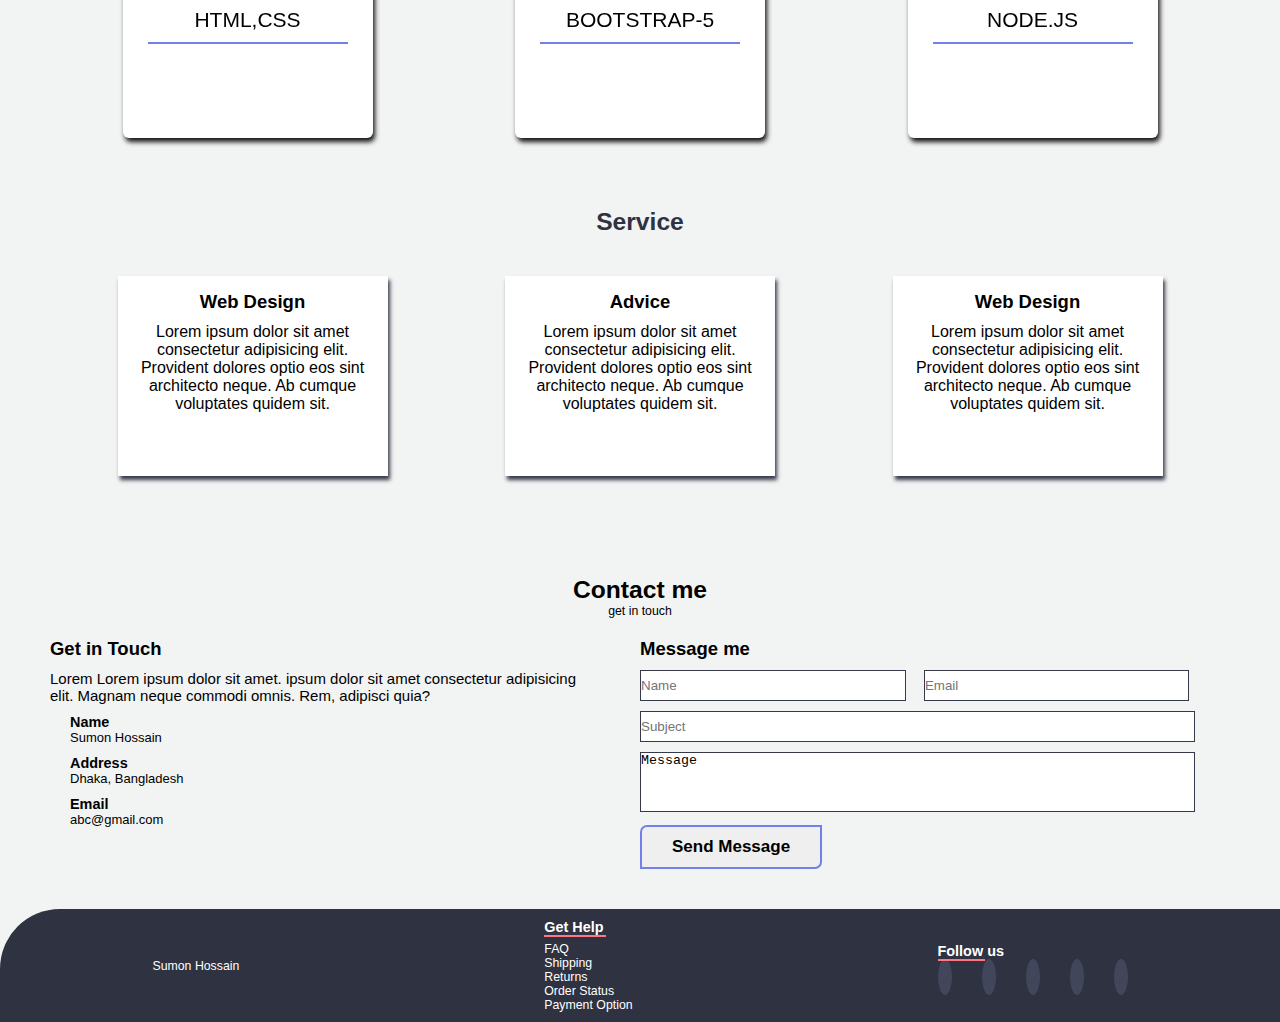
==== commit 37231968: "text for github push" ====
--- a/index.html
+++ b/index.html
@@ -72,10 +72,6 @@
           <div class="text-1">Hello, My Name is</div>
           <div class="text-2">Sumon Hossain</div>
           <div class="text-3">And I am a <span>Web Developer</span></div>
-          <!-- <h3>
-            <span class="text3">Hello, My Name is</span><br />Sumon Hossain
-          </h3>
-          <h3 class="text3">Frontend <br />Web Developer & Desginer</h3> -->
           <input type="button" value="Hire Me" />
         </div>
       </div>
@@ -253,10 +249,18 @@
             <div class="underline"></div>
             <div class="link">
               <li>
-                <a href="#"><i class="fa-brands fa-facebook-f"></i></a>
-              </li>
-              <li>
-                <a href="#"><i class="fa-brands fa-linkedin-in"></i></a>
+                <a
+                  href="https://web.facebook.com/profile.php?id=100014557878493"
+                  target="blank"
+                  ><i class="fa-brands fa-facebook-f"></i
+                ></a>
+              </li>
+              <li>
+                <a
+                  href="https://www.linkedin.com/in/sumon-hossain-50856a1aa/"
+                  target="blank"
+                  ><i class="fa-brands fa-linkedin-in"></i
+                ></a>
               </li>
               <li>
                 <a href="#"><i class="fa-solid fa-envelope"></i></a>
--- a/index.css
+++ b/index.css
@@ -75,13 +75,13 @@
   color: var(--color-white);
   margin-top: 200px;
   font-size: 2.5rem;
-  margin-left: 10rem;
+  margin-left: 8.5rem;
   padding: 50px 0;
   display: inline-block;
 }
 .bg_img .banner-text .text-1 {
   color: var(--color-primary);
-  font-size: 20px;
+  font-size: 27px;
   font-weight: 500;
 }
 .bg_img .banner-text .text-2 {
@@ -92,7 +92,7 @@
 }
 .bg_img .banner-text .text-3 {
   color: var(--color-primary);
-  font-size: 30px;
+  font-size: 40px;
   font-weight: 500;
 }
 .bg_img .banner-text .text-3 span {
@@ -100,7 +100,7 @@
   font-size: 30px;
 }
 .bg_img .banner-text input {
-  padding: 5px 25px;
+  padding: 12px 36px;
   margin-top: 20px;
   background-color: var(--color-warning);
   border-radius: 3px;
@@ -203,6 +203,7 @@
   position: fixed;
   width: 100%;
   z-index: 21;
+  padding: 20px 0;
   line-height: 1.5;
   transition: all 0.3s;
 }
@@ -338,7 +339,7 @@
 }
 .about .description button {
   margin: 20px 0;
-  padding: 5px 10px;
+  padding: 10px 30px;
   font-size: 15px;
   font-weight: bold;
   background: none;
@@ -605,8 +606,8 @@
   resize: none;
 }
 .mainContact .message button {
-  background: var(--color-primary);
-  padding: 7px 10px;
+  border: 2px solid var(--color-primary);
+  padding: 10px 30px;
   font-size: 17px;
   font-weight: bold;
   margin-top: 10px;
@@ -617,6 +618,7 @@
 }
 .mainContact .message button:hover {
   color: #fff;
+  background: var(--color-primary);
 }
 
 /* ****************************FOOTER START*********************** */
--- a/CSS/mobaile.css
+++ b/CSS/mobaile.css
@@ -27,7 +27,9 @@
 .bg_img .banner-text .text-2 {
   font-size: 50px;
 }
-
+.bg_img .banner-text .text-3 {
+  font-size: 30px;
+}
 /* **************ABOUT START************** */
 .about {
   flex-direction: column;
--- a/CSS/laptop.css
+++ b/CSS/laptop.css
@@ -1,9 +1,4 @@
 /* responsive desgin */
-
-
-
-
-
 
 /*Grid For desktop:
 .col-1 {width: 8.33%;}
@@ -19,8 +14,9 @@
 .col-11 {width: 91.66%;}
 .col-12 {width: 100%;} */
 
-
-  /* For mobile phones:
+/* For mobile phones:
   [class*="col-"] {
     width: 50%;
   } */
+
+/* BANNER TEXT */
